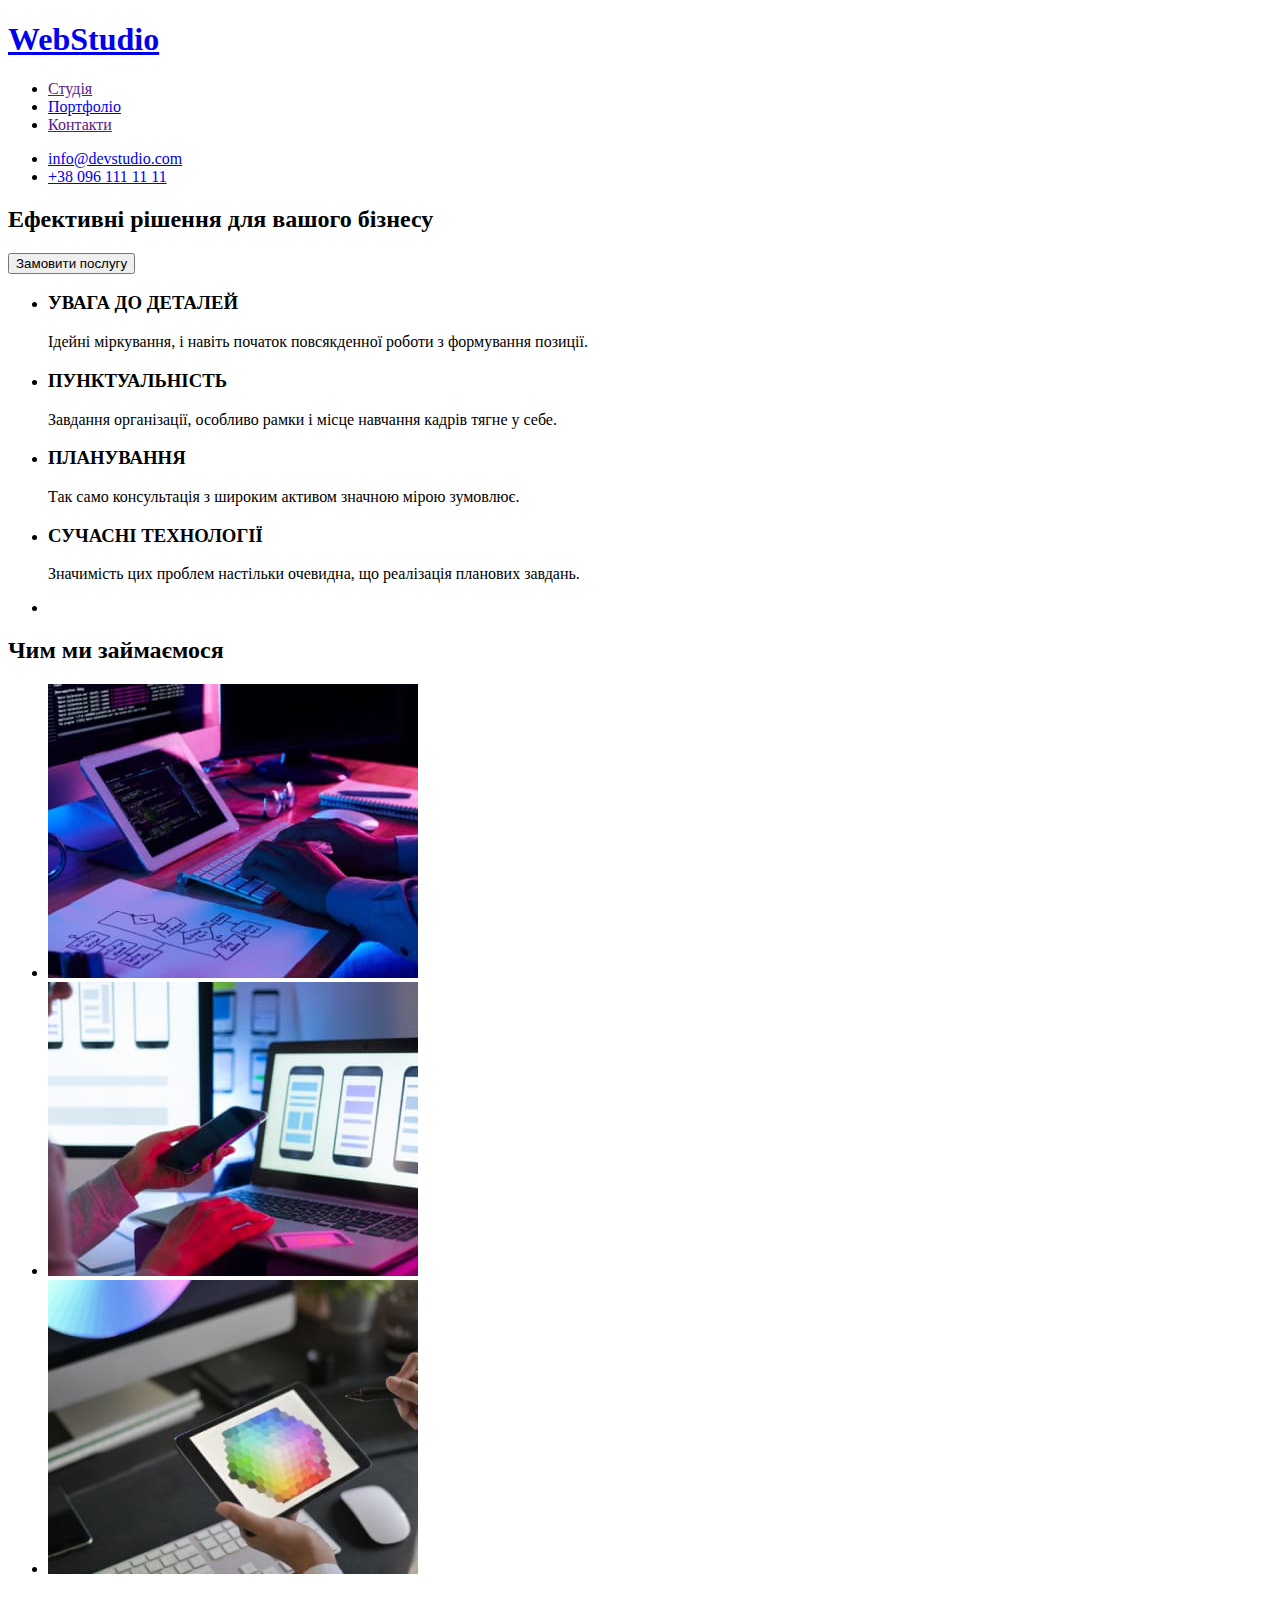
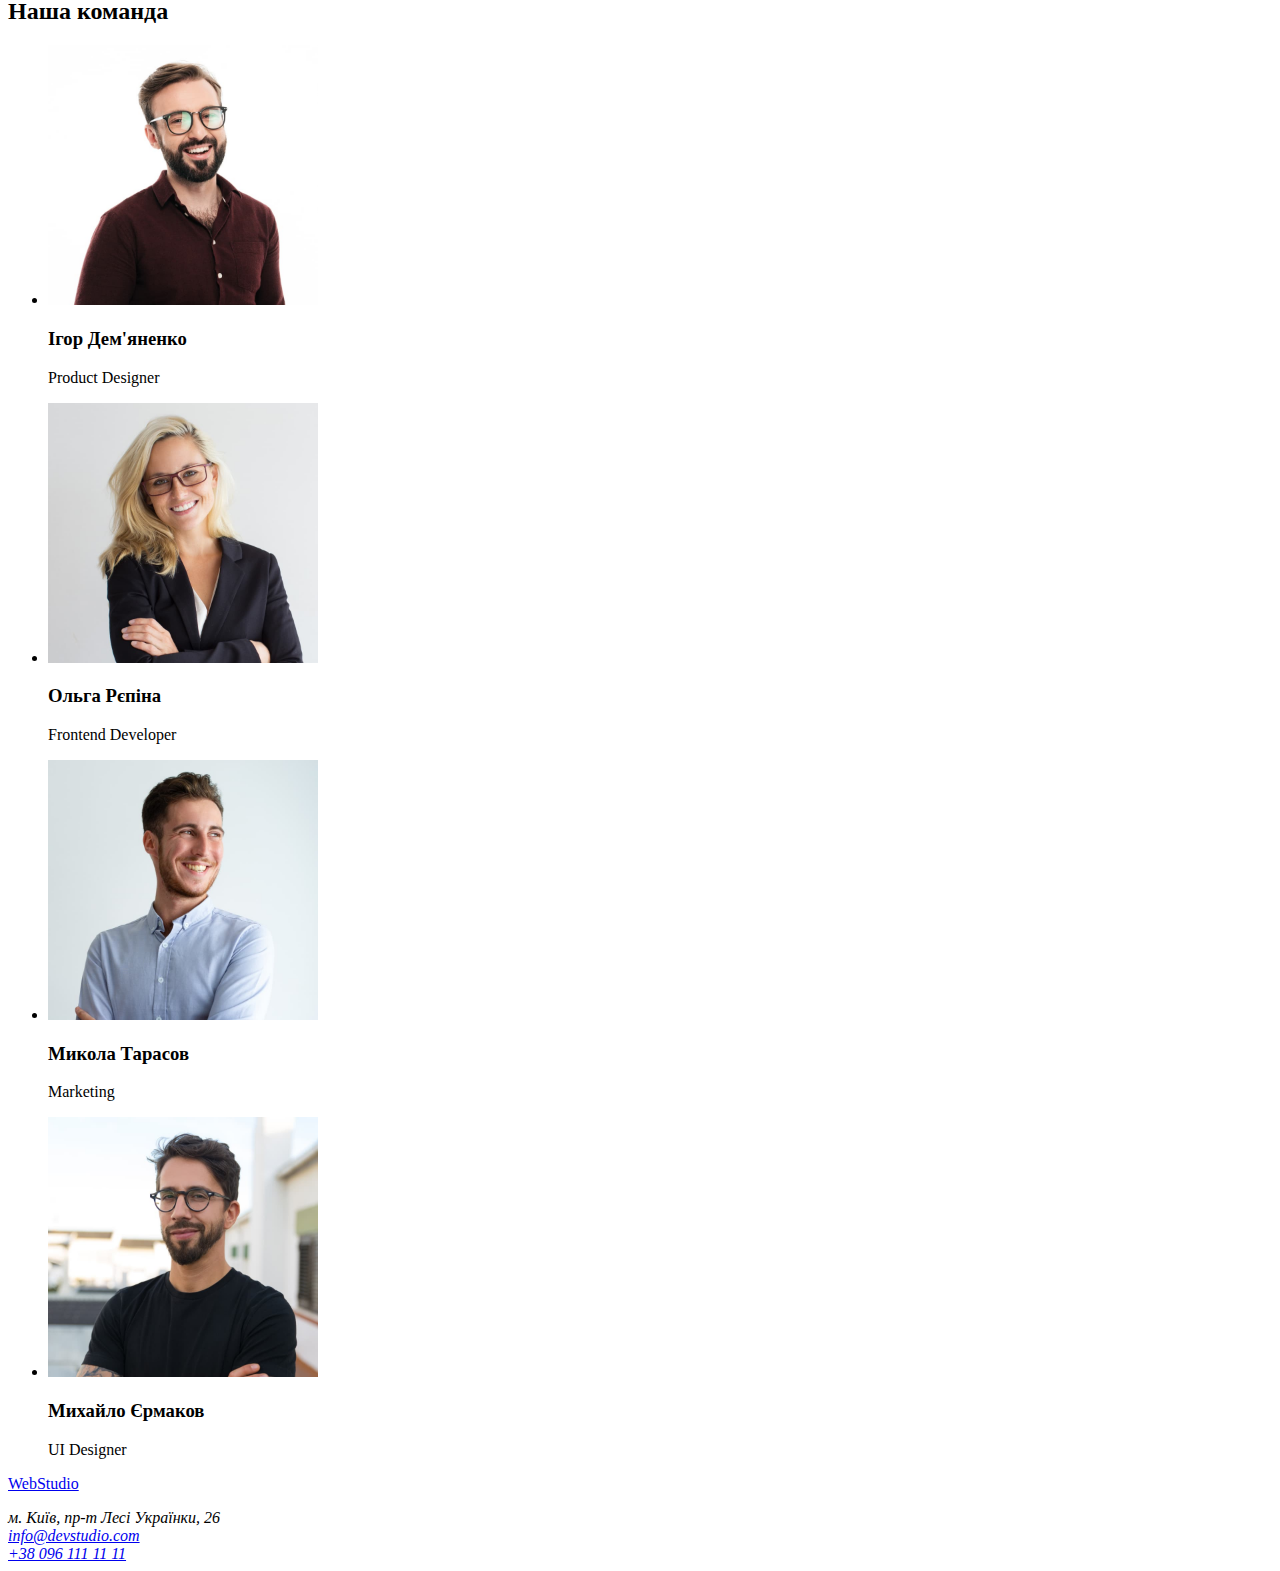
==== index.html @ a1156be3 "Додає портфоліо" ====
<!DOCTYPE html>
<html lang="uk">
<head>
    <meta charset="UTF-8">
    <meta http-equiv="X-UA-Compatible" content="IE=edge">
    <meta name="viewport" content="width=device-width, initial-scale=1.0">
    <title>Web Studio</title>
</head>
<body>

    <!-- Шапка -->

    <header>
        <h1>
            <a href="./index.html">WebStudio</a>
        </h1>
        <nav>
            <ul>
                <li>
                    <a href="">Студія</a>
                </li>
                <li>
                    <a href="./portfolio.html">Портфоліо</a>
                </li>
                <li>
                    <a href="">Контакти</a>
                </li>
            </ul>
        </nav>
        <ul>
            <li>
                <a href="mailto:info@devstudio.com">info@devstudio.com</a><br>
            </li>
            <li>
                <a href="tel:+380961111111">+38 096 111 11 11</a></li>
        </ul>
        
    </header>
    <main>
<!-- Герой -->
<section>
    <h2>
        Ефективні рішення для вашого бізнесу
    </h2>
    <button type="button">Замовити послугу</button>
</section>
<!-- Опис особливостей -->
<section>
    <h2 style="display: none;">Шапка</h2>
    <ul>
        <li>
            <h3>
                УВАГА ДО ДЕТАЛЕЙ
            </h3>
            <p>
                Ідейні міркування, і навіть початок повсякденної роботи з формування позиції.

            </p>
        </li>
        <li>
            <h3>
                ПУНКТУАЛЬНІСТЬ
            </h3>
            <p>
                Завдання організації, особливо рамки і місце навчання кадрів тягне у себе.

            </p>
        </li>
        <li>
            <h3>
                ПЛАНУВАННЯ
            </h3>
            <p>
                Так само консультація з широким активом значною мірою зумовлює.

            </p>
        </li>
        <li>
            <h3>
                СУЧАСНІ ТЕХНОЛОГІЇ
            </h3>
            <p>
                Значимість цих проблем настільки очевидна, що реалізація планових завдань.
            </p>
        </li>
        <li>

        </li>
    </ul>
</section>
<!-- Чим ми займаэмося -->
<section>
    <h2>Чим ми займаємося</h2>
    <ul>
        <li>
            <img src="./images/box1.jpg" alt="бокс 1" width="370">
        </li>
        <li>
            <img src="./images/box2.jpg" alt="бокс 2" width="370">
        </li>
        <li>
            <img src="./images/box3.jpg" alt="бокс 3" width="370">
        </li>

    </ul>
</section>
<!-- Карточки команди -->
<section>
    <h2>
        Наша команда
    </h2>
    <ul>
        <li>
            <img src="./images/team1.jpg" alt="Ігор Дем'яненко" width="270">
            <h3>Ігор Дем'яненко</h3>
            <p>Product Designer</p>
        </li>
        <li>
            <img src="./images/team2.jpg" alt="Ольга Рєпіна" width="270">
            <h3>Ольга Рєпіна</h3>
            <p>Frontend Developer</p>
        </li>
        <li>
            <img src="./images/team3.jpg" alt="Микола Тарасов" width="270">
            <h3>Микола Тарасов</h3>
            <p>Marketing</p>
        </li>
        <li>
            <img src="./images/team4.jpg" alt="Михайло Єрмаков" width="270">
            <h3>Михайло Єрмаков</h3>
            <p>UI Designer</p>
        </li>
    </ul>
</section>
    </main>
    <!-- Підвал -->
    <footer>
        <p><a href="/index.html"  >WebStudio</a></p>
        <address>
            м. Київ, пр-т Лесі Українки, 26 <br>
            <a href="mailto:info@devstudio.com">info@devstudio.com</a><br> 
            <a href="tel:+380961111111">+38 096 111 11 11</a> 
        </address>
    </footer>
</body>
</html>
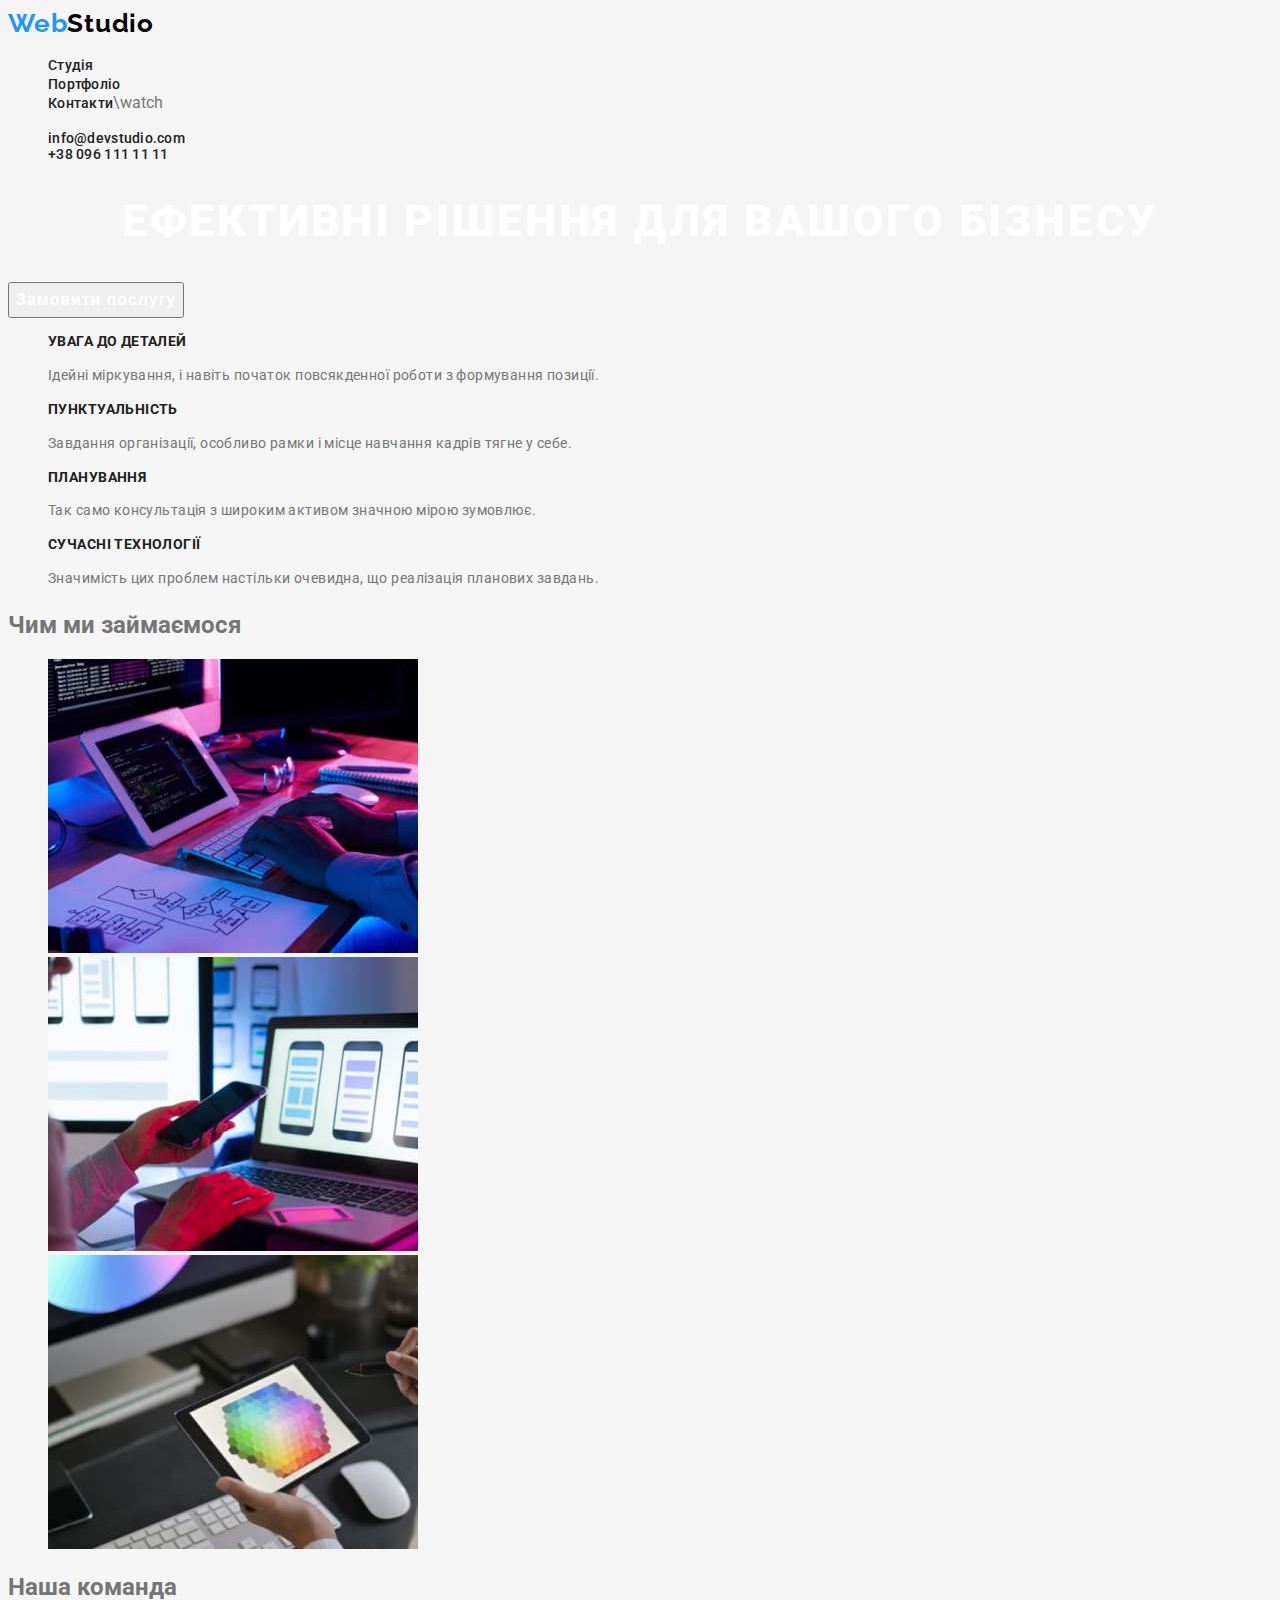
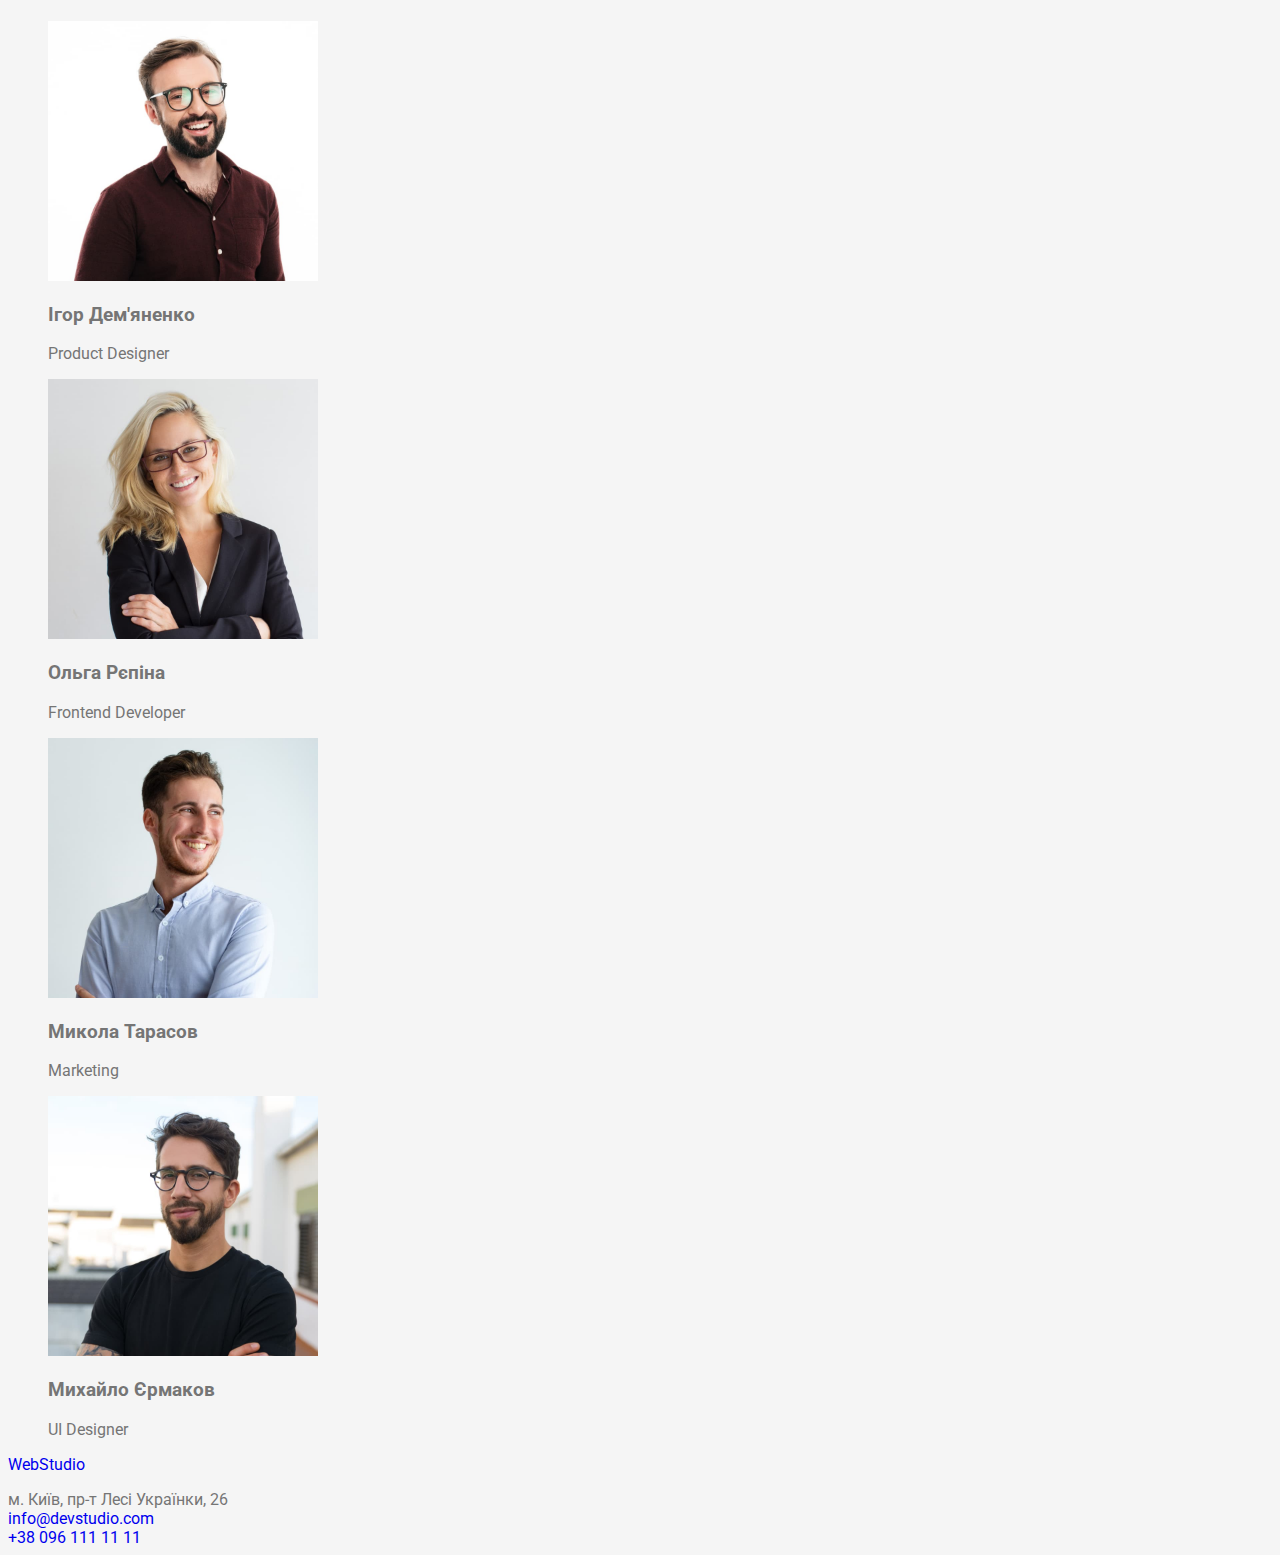
==== commit 41e62d5d: "додає класи" ====
--- a/index.html
+++ b/index.html
@@ -5,81 +5,85 @@
     <meta http-equiv="X-UA-Compatible" content="IE=edge">
     <meta name="viewport" content="width=device-width, initial-scale=1.0">
     <title>Web Studio</title>
+
+    <link rel="preconnect" href="https://fonts.googleapis.com">
+    <link rel="preconnect" href="https://fonts.gstatic.com" crossorigin>
+    <link href="https://fonts.googleapis.com/css2?family=Raleway:wght@700&family=Roboto:wght@400;500;700;900&display=swap"
+        rel="stylesheet">
+    <link rel="stylesheet" href="./css/styles.css">
 </head>
 <body>
 
     <!-- Шапка -->
 
-    <header>
-        <h1>
-            <a href="./index.html">WebStudio</a>
-        </h1>
-        <nav>
-            <ul>
-                <li>
-                    <a href="">Студія</a>
+    <header class="header">
+    <a href="./index.html" class="header-logo"> <span class="accent-logo">Web</span>Studio</a>
+        <nav class="header-nav">
+            <ul class="header-list list">
+                <li class="header-item">
+                    <a href="" class="header-link">Студія</a>
                 </li>
-                <li>
-                    <a href="./portfolio.html">Портфоліо</a>
+                <li class="header-item">
+                    <a href="./portfolio.html" class="header-link">Портфоліо</a>
                 </li>
-                <li>
-                    <a href="">Контакти</a>
+                <li class="header-item">
+                    <a href="" class="header-link">Контакти</a>\watch
                 </li>
             </ul>
         </nav>
-        <ul>
-            <li>
-                <a href="mailto:info@devstudio.com">info@devstudio.com</a><br>
+        <ul class="header-contacts list">
+            <li >
+                <a href="mailto:info@devstudio.com" class="contacts-email" >info@devstudio.com</a><br>
             </li>
-            <li>
-                <a href="tel:+380961111111">+38 096 111 11 11</a></li>
+            <li class="header-link">
+                <a href="tel:+380961111111" class="contacts-phone">+38 096 111 11 11</a></li>
         </ul>
         
     </header>
     <main>
 <!-- Герой -->
-<section>
-    <h2>
+<section class="hero">
+    <h1 class="hero-title">
         Ефективні рішення для вашого бізнесу
-    </h2>
-    <button type="button">Замовити послугу</button>
+    </h1>
+    <button class="hero-btn" type="button">Замовити послугу</button>
 </section>
 <!-- Опис особливостей -->
-<section>
-    <h2 style="display: none;">Шапка</h2>
-    <ul>
-        <li>
-            <h3>
+<section class="features">
+    <h2  class="visually-hidden">Особливості</h2>
+    <ul class="feature-list list">
+        <li class="feature-list-item">
+            <h3 class="feature-post-title">
                 УВАГА ДО ДЕТАЛЕЙ
             </h3>
-            <p>
+            <p class="feature-text">
                 Ідейні міркування, і навіть початок повсякденної роботи з формування позиції.
 
             </p>
         </li>
-        <li>
-            <h3>
+        <li class="feature-list-item">
+            <h3 class="feature-post-title">
                 ПУНКТУАЛЬНІСТЬ
             </h3>
-            <p>
+            <p class="feature-text">
                 Завдання організації, особливо рамки і місце навчання кадрів тягне у себе.
 
             </p>
         </li>
-        <li>
-            <h3>
+        <li class="feature-list-item">
+            <h3 class="feature-post-title">
                 ПЛАНУВАННЯ
             </h3>
-            <p>
+            <p class="feature-text">
                 Так само консультація з широким активом значною мірою зумовлює.
 
             </p>
         </li>
-        <li>
-            <h3>
+        <li class="feature-list-item">
+            <h3 class="feature-post-title">
                 СУЧАСНІ ТЕХНОЛОГІЇ
             </h3>
-            <p>
+            <p class="feature-text">
                 Значимість цих проблем настільки очевидна, що реалізація планових завдань.
             </p>
         </li>
@@ -91,7 +95,7 @@
 <!-- Чим ми займаэмося -->
 <section>
     <h2>Чим ми займаємося</h2>
-    <ul>
+    <ul class="list">
         <li>
             <img src="./images/box1.jpg" alt="бокс 1" width="370">
         </li>
@@ -109,7 +113,7 @@
     <h2>
         Наша команда
     </h2>
-    <ul>
+    <ul class="list">
         <li>
             <img src="./images/team1.jpg" alt="Ігор Дем'яненко" width="270">
             <h3>Ігор Дем'яненко</h3>
@@ -136,7 +140,7 @@
     <!-- Підвал -->
     <footer>
         <p><a href="/index.html"  >WebStudio</a></p>
-        <address>
+        <address class="contacts-address">
             м. Київ, пр-т Лесі Українки, 26 <br>
             <a href="mailto:info@devstudio.com">info@devstudio.com</a><br> 
             <a href="tel:+380961111111">+38 096 111 11 11</a> 
--- a/css/styles.css
+++ b/css/styles.css
@@ -0,0 +1,120 @@
+
+/* Кольори */
+/* фон  #F5F5F5;*/
+/* білий #FFFFFF; */
+/* Лого #000000 */
+/* Акцент #2196F3  */
+/* Текст під заголовком #757575 */
+/* Колір заголовків #212121 */
+
+:root {
+--primary-text-color:#757575;
+--title-text-color: #212121;
+--accent-color: #2196F3;
+--background-color: #F5F5F5;
+}
+
+body {
+font-family: Roboto, sans-serif;
+background-color: var(--background-color);
+color: var(--primary-text-color);
+}
+
+.list{
+    list-style: none;
+}
+
+a {
+    text-decoration: none;
+}
+
+.visually-hidden {
+    position: absolute;
+    white-space: nowrap;
+    width: 1px;
+    height: 1px;
+    overflow: hidden;
+    border: 0;
+    padding: 0;
+    clip: rect(0 0 0 0);
+    clip-path: inset(50%);
+    margin: -1px;
+}
+
+/* Шапка (Лого+Плсилання+контакти) */
+.header-logo {
+    font-family: 'Raleway';
+    font-weight: 700;
+    font-size: 26px;
+    line-height: 1.19;
+    letter-spacing: 0.03em;
+    color: #000000;
+}
+
+.accent-logo {
+    font-family: 'Raleway', sans-serif;
+    font-weight: 700;
+    font-size: 26px;
+    line-height: 1.19;
+    letter-spacing: 0.03em;
+    color: var(--accent-color);
+}
+
+.header-link, .contacts-email, .contacts-phone {
+    font-family: inherit;
+    font-weight: 500;
+    font-size: 14px;
+    line-height: 1.14;
+    letter-spacing: 0.02em;
+    
+        color: #212121;
+}
+
+.header-link:hover, .contacts-email:hover,
+.header-link:focus, .contacts-email:focus {
+    color: var(--accent-color);
+}
+
+/* Герой \ hero */
+.hero-title {
+font-weight: 900;
+font-size: 44px;
+line-height: 1.36;
+text-align: center;
+letter-spacing: 0.06em;
+text-transform: uppercase;
+color: #FFFFFF;
+}
+.hero-btn {
+font-weight: 700;
+font-size: 16px;
+line-height: 1.88;
+display: flex;
+align-items: center;
+text-align: center;
+letter-spacing: 0.06em;
+color: #FFFFFF;
+}
+
+/* Особливості \ features */
+.feature-post-title{
+font-weight: 700;
+    font-size: 14px;
+    line-height: 1.14;
+    letter-spacing: 0.03em;
+    text-transform: uppercase;
+    color: var(--title-text-color);
+}
+
+.feature-text{
+font-weight: 400;
+    font-size: 14px;
+    line-height: 1.71;
+        letter-spacing: 0.03em;
+    color:var(--primary-text-color);
+}
+
+/* Футер \ contacts */
+.contacts-address {
+    font-style: normal;
+}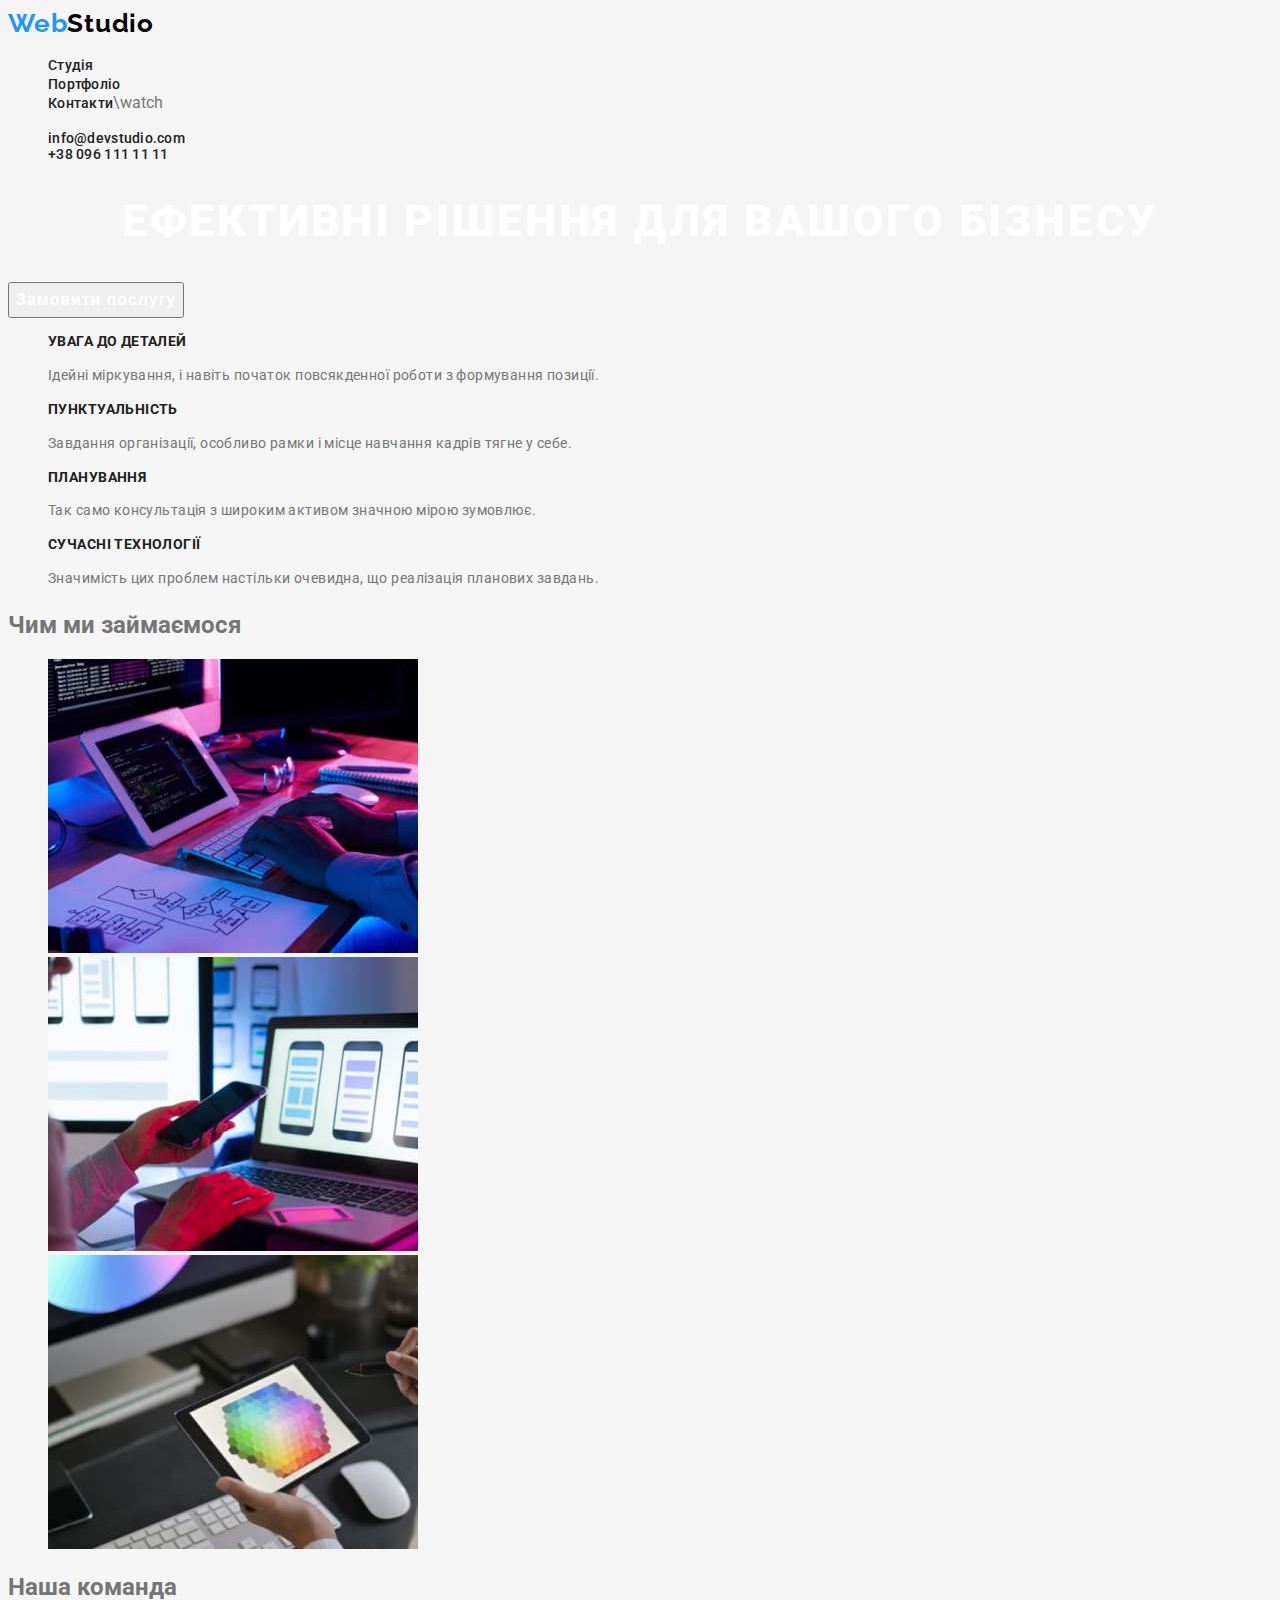
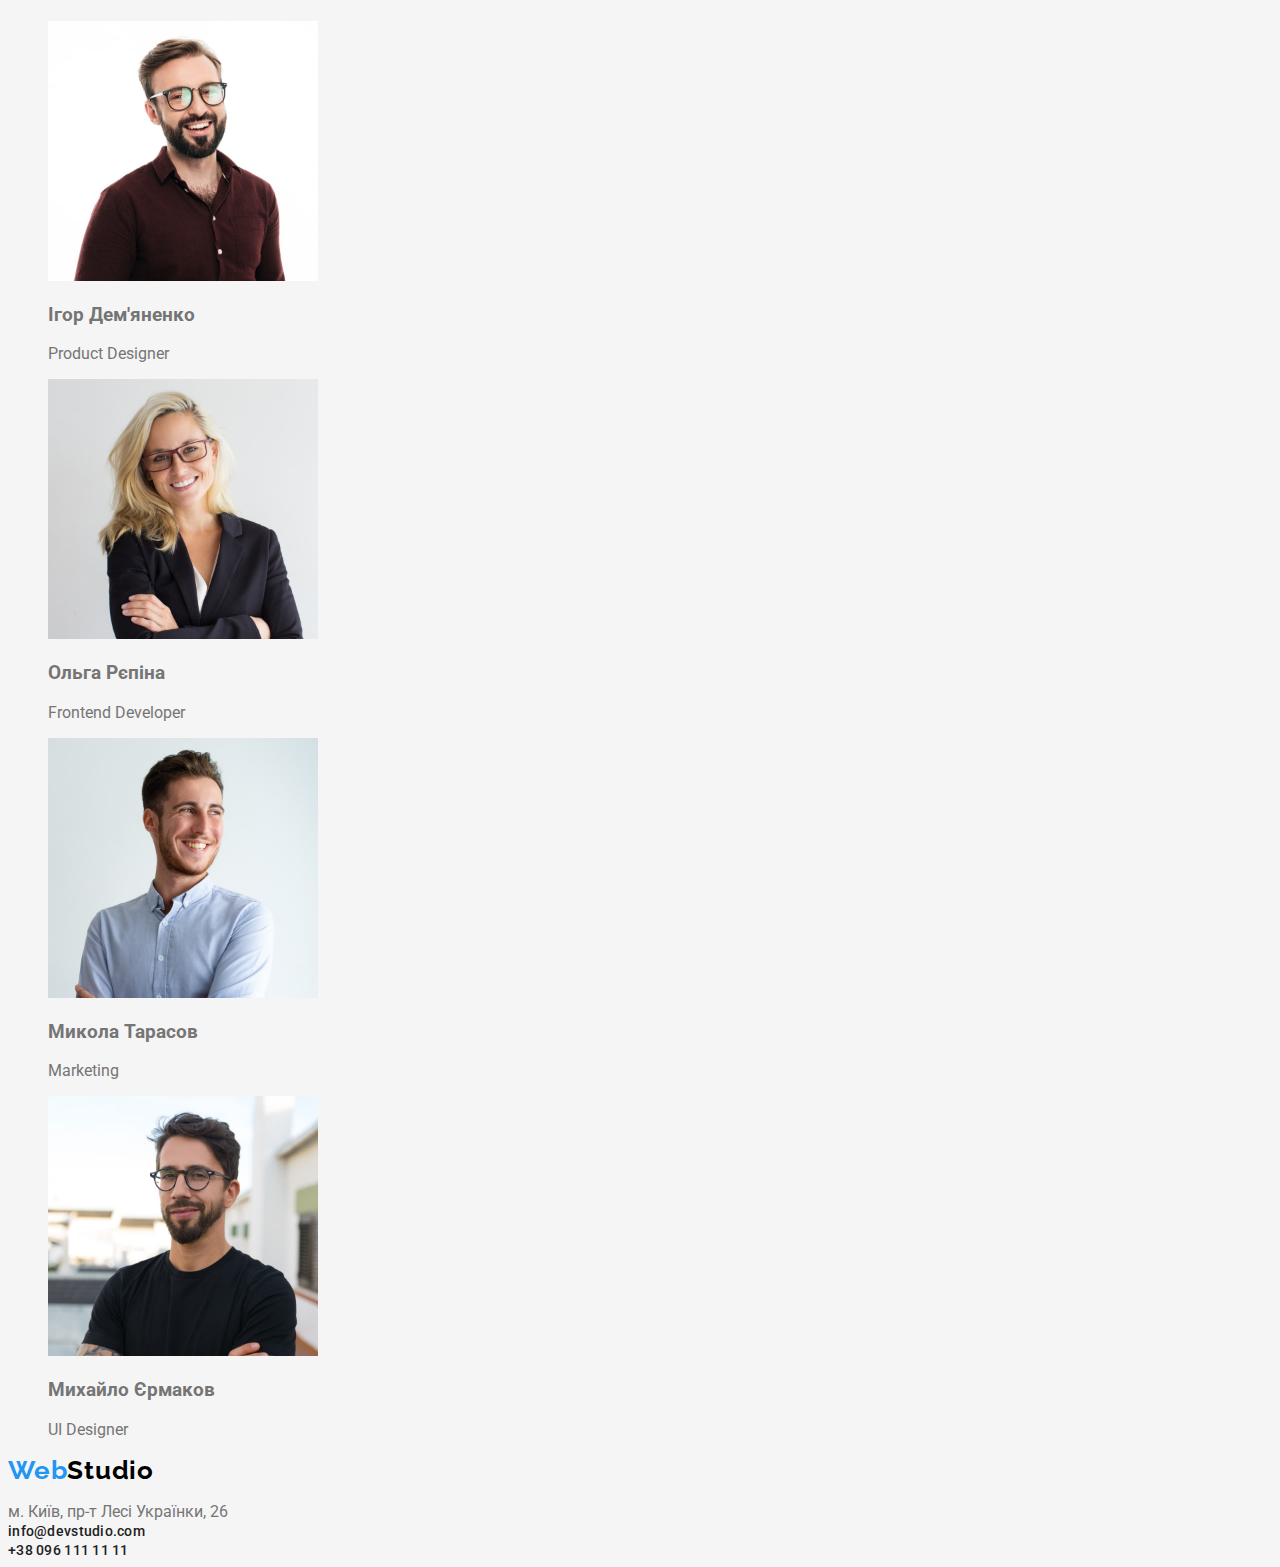
==== commit 93bfa58a: "Додає стилі в футер" ====
--- a/index.html
+++ b/index.html
@@ -139,12 +139,15 @@
     </main>
     <!-- Підвал -->
     <footer>
-        <p><a href="/index.html"  >WebStudio</a></p>
+        <p><a href="./index.html" class="header-logo"> <span class="accent-logo">Web</span>Studio</a></p>
         <address class="contacts-address">
             м. Київ, пр-т Лесі Українки, 26 <br>
-            <a href="mailto:info@devstudio.com">info@devstudio.com</a><br> 
-            <a href="tel:+380961111111">+38 096 111 11 11</a> 
+            <a href="mailto:info@devstudio.com" class="contacts-email">info@devstudio.com</a><br> 
+            <a href="tel:+380961111111" class="contacts-phone">+38 096 111 11 11</a> 
         </address>
     </footer>
 </body>
-</html>+</html>
+
+
+
--- a/css/styles.css
+++ b/css/styles.css
@@ -117,4 +117,24 @@
 /* Футер \ contacts */
 .contacts-address {
     font-style: normal;
-}+}
+
+/* ------------------Портфоліо----------------- */
+
+/* Фільтри */
+.filter-list-btn {
+    background: #F5F4FA;
+    border-radius: 4px;
+    font-weight: 500;
+    font-size: 16px;
+    line-height: 1.62;     
+    text-align: center;
+    letter-spacing: 0.03em;
+    color: var(--title-text-color);
+}
+.filter-list-btn:hover,
+.filter-list-btn:focus {
+    color: #FFFFFF;
+    background: #2196F3;
+
+}
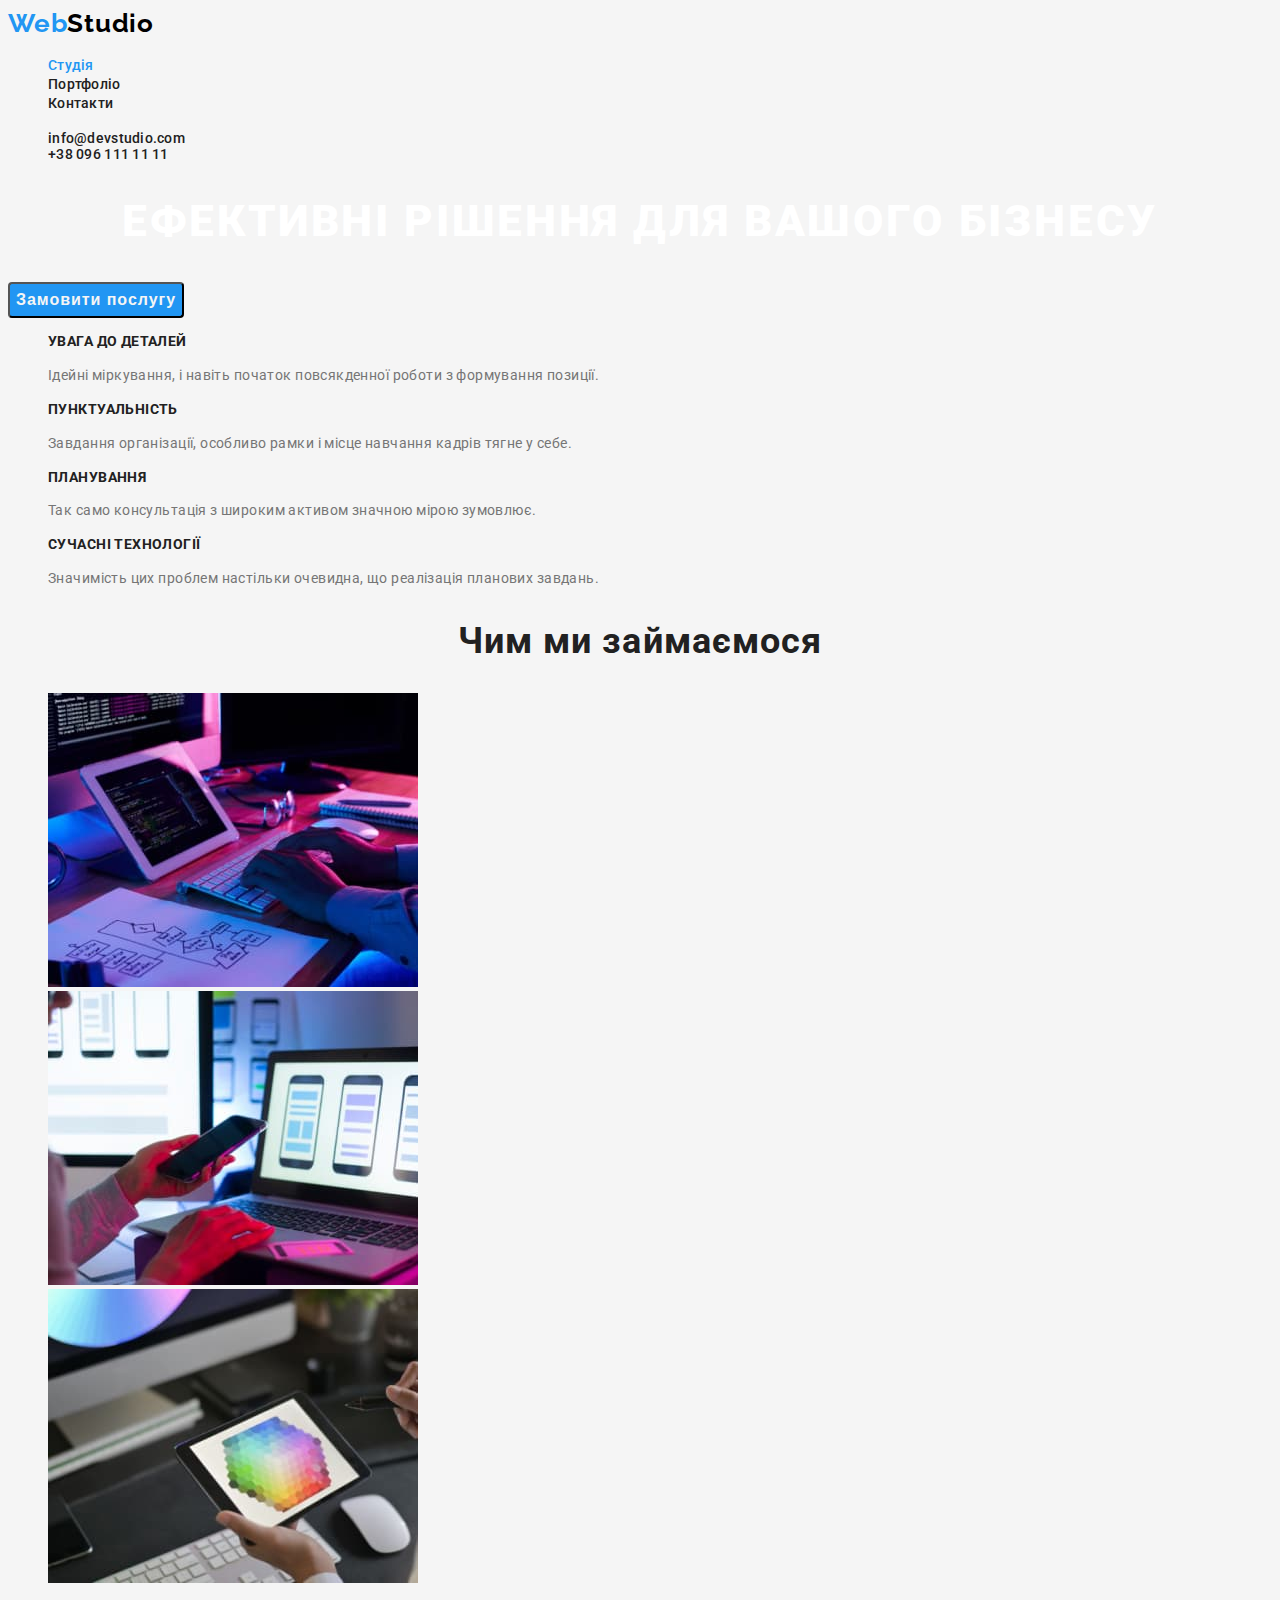
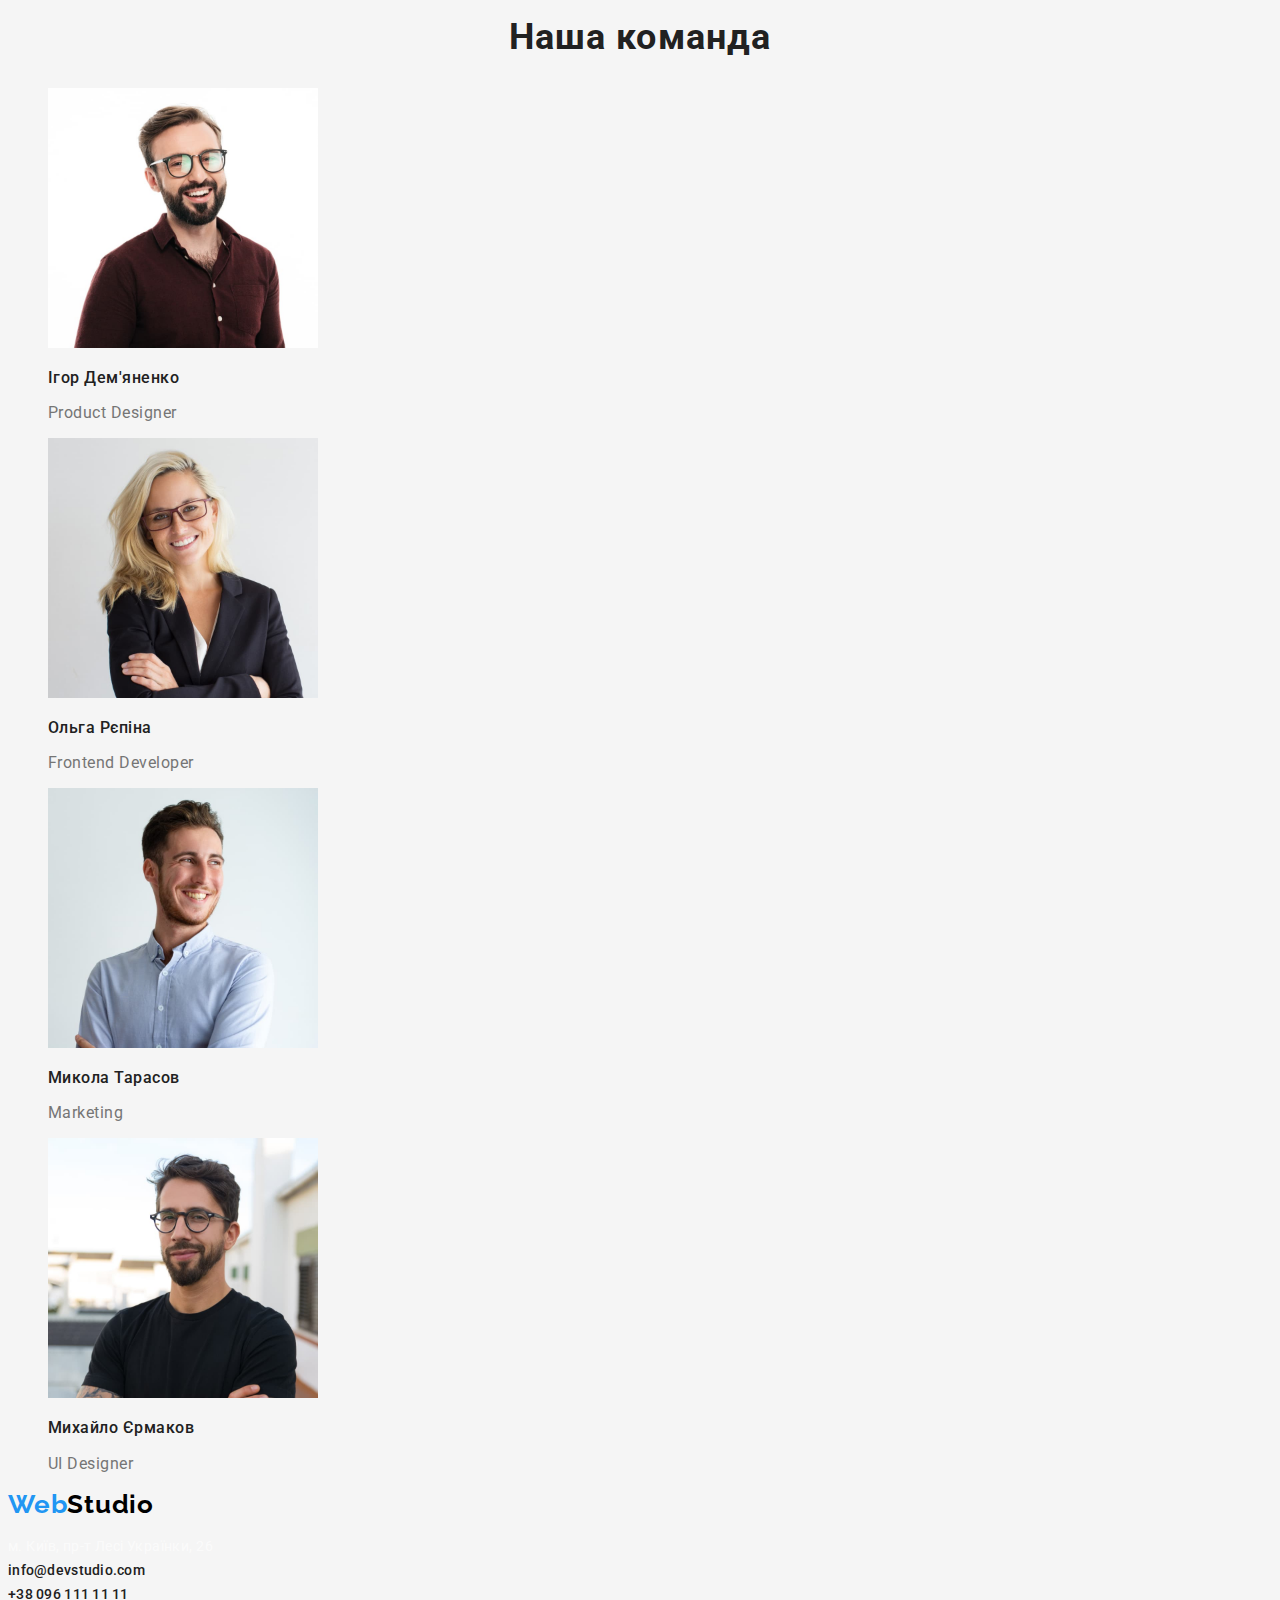
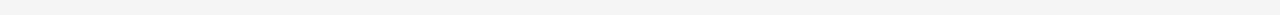
==== commit f04797c6: "Додає стилі до Портфоліо" ====
--- a/index.html
+++ b/index.html
@@ -17,26 +17,26 @@
     <!-- Шапка -->
 
     <header class="header">
-    <a href="./index.html" class="header-logo"> <span class="accent-logo">Web</span>Studio</a>
+    <a href="./index.html" class="logo link"> <span class="accent-logo">Web</span>Studio</a>
         <nav class="header-nav">
             <ul class="header-list list">
                 <li class="header-item">
-                    <a href="" class="header-link">Студія</a>
+                    <a href="./index.html" class="header-link link current">Студія</a>
                 </li>
                 <li class="header-item">
-                    <a href="./portfolio.html" class="header-link">Портфоліо</a>
+                    <a href="./portfolio.html" class="header-link link">Портфоліо</a>
                 </li>
                 <li class="header-item">
-                    <a href="" class="header-link">Контакти</a>\watch
+                    <a href="" class="header-link link">Контакти</a>
                 </li>
             </ul>
         </nav>
         <ul class="header-contacts list">
             <li >
-                <a href="mailto:info@devstudio.com" class="contacts-email" >info@devstudio.com</a><br>
+                <a href="mailto:info@devstudio.com" class="contacts-email link" >info@devstudio.com</a><br>
             </li>
             <li class="header-link">
-                <a href="tel:+380961111111" class="contacts-phone">+38 096 111 11 11</a></li>
+                <a href="tel:+380961111111" class="contacts-phone link">+38 096 111 11 11</a></li>
         </ul>
         
     </header>
@@ -46,14 +46,14 @@
     <h1 class="hero-title">
         Ефективні рішення для вашого бізнесу
     </h1>
-    <button class="hero-btn" type="button">Замовити послугу</button>
+    <button class="primary btn" type="button">Замовити послугу</button>
 </section>
 <!-- Опис особливостей -->
 <section class="features">
     <h2  class="visually-hidden">Особливості</h2>
     <ul class="feature-list list">
         <li class="feature-list-item">
-            <h3 class="feature-post-title">
+            <h3 class="feature-title">
                 УВАГА ДО ДЕТАЛЕЙ
             </h3>
             <p class="feature-text">
@@ -62,7 +62,7 @@
             </p>
         </li>
         <li class="feature-list-item">
-            <h3 class="feature-post-title">
+            <h3 class="feature-title">
                 ПУНКТУАЛЬНІСТЬ
             </h3>
             <p class="feature-text">
@@ -71,7 +71,7 @@
             </p>
         </li>
         <li class="feature-list-item">
-            <h3 class="feature-post-title">
+            <h3 class="feature-title">
                 ПЛАНУВАННЯ
             </h3>
             <p class="feature-text">
@@ -80,7 +80,7 @@
             </p>
         </li>
         <li class="feature-list-item">
-            <h3 class="feature-post-title">
+            <h3 class="feature-title">
                 СУЧАСНІ ТЕХНОЛОГІЇ
             </h3>
             <p class="feature-text">
@@ -93,8 +93,8 @@
     </ul>
 </section>
 <!-- Чим ми займаэмося -->
-<section>
-    <h2>Чим ми займаємося</h2>
+<section class="section">
+    <h2 class="section-title">Чим ми займаємося</h2>
     <ul class="list">
         <li>
             <img src="./images/box1.jpg" alt="бокс 1" width="370">
@@ -108,42 +108,40 @@
 
     </ul>
 </section>
-<!-- Карточки команди -->
-<section>
-    <h2>
-        Наша команда
-    </h2>
+<!-- Наша команда -->
+<section class="team section">
+    <h2 class="section-title">Наша команда</h2>
     <ul class="list">
         <li>
             <img src="./images/team1.jpg" alt="Ігор Дем'яненко" width="270">
-            <h3>Ігор Дем'яненко</h3>
-            <p>Product Designer</p>
+            <h3 class="team-member">Ігор Дем'яненко</h3>
+            <p class="team-position">Product Designer</p>
         </li>
         <li>
             <img src="./images/team2.jpg" alt="Ольга Рєпіна" width="270">
-            <h3>Ольга Рєпіна</h3>
-            <p>Frontend Developer</p>
+            <h3 class="team-member">Ольга Рєпіна</h3>
+            <p class="team-position">Frontend Developer</p>
         </li>
         <li>
             <img src="./images/team3.jpg" alt="Микола Тарасов" width="270">
-            <h3>Микола Тарасов</h3>
-            <p>Marketing</p>
+            <h3 class="team-member">Микола Тарасов</h3>
+            <p class="team-position">Marketing</p>
         </li>
         <li>
             <img src="./images/team4.jpg" alt="Михайло Єрмаков" width="270">
-            <h3>Михайло Єрмаков</h3>
-            <p>UI Designer</p>
+            <h3 class="team-member">Михайло Єрмаков</h3>
+            <p class="team-position">UI Designer</p>
         </li>
     </ul>
 </section>
     </main>
     <!-- Підвал -->
     <footer>
-        <p><a href="./index.html" class="header-logo"> <span class="accent-logo">Web</span>Studio</a></p>
+        <p><a href="./index.html" class="logo link"> <span class="accent-logo">Web</span>Studio</a></p>
         <address class="contacts-address">
             м. Київ, пр-т Лесі Українки, 26 <br>
-            <a href="mailto:info@devstudio.com" class="contacts-email">info@devstudio.com</a><br> 
-            <a href="tel:+380961111111" class="contacts-phone">+38 096 111 11 11</a> 
+            <a href="mailto:info@devstudio.com" class="contacts-email link">info@devstudio.com</a><br> 
+            <a href="tel:+380961111111" class="contacts-phone link">+38 096 111 11 11</a> 
         </address>
     </footer>
 </body>
--- a/css/styles.css
+++ b/css/styles.css
@@ -6,25 +6,26 @@
 /* Акцент #2196F3  */
 /* Текст під заголовком #757575 */
 /* Колір заголовків #212121 */
+/* Фон футера #2F303A */
 
 :root {
---primary-text-color:#757575;
---title-text-color: #212121;
---accent-color: #2196F3;
---background-color: #F5F5F5;
+    --primary-text-color:#757575;
+    --title-text-color: #212121;
+    --accent-color: #2196F3;
+    --background-color: #F5F5F5;
 }
 
 body {
-font-family: Roboto, sans-serif;
-background-color: var(--background-color);
-color: var(--primary-text-color);
+    font-family: Roboto, sans-serif;
+    background-color: var(--background-color);
+    color: var(--primary-text-color);
 }
 
 .list{
     list-style: none;
 }
 
-a {
+.link {
     text-decoration: none;
 }
 
@@ -41,8 +42,41 @@
     margin: -1px;
 }
 
+.btn {
+    font-weight: 700;
+    font-size: 16px;
+    line-height: 1.88;
+    display: flex;
+    align-items: center;
+    text-align: center;
+    letter-spacing: 0.06em;
+    border-radius: 4px;
+}
+
+
+
+.btn.primary {
+    color: var(--background-color);
+    background-color: var(--accent-color);
+}
+
+.btn.secondary {
+    color: var(--accent-color);
+    background-color: var(--background-color);
+}
+
+/* Заголовки рівня h2 */
+.section-title {
+    font-weight: 700;
+    font-size: 36px;
+    line-height: 1.16;
+    text-align: center;
+    letter-spacing: 0.03em;
+    color: var(--title-text-color);
+}
+
 /* Шапка (Лого+Плсилання+контакти) */
-.header-logo {
+.logo {
     font-family: 'Raleway';
     font-weight: 700;
     font-size: 26px;
@@ -66,39 +100,41 @@
     font-size: 14px;
     line-height: 1.14;
     letter-spacing: 0.02em;
-    
-        color: #212121;
-}
-
-.header-link:hover, .contacts-email:hover,
-.header-link:focus, .contacts-email:focus {
+    color: #212121;
+}
+
+.header-link:hover, 
+.header-link:focus, 
+.contacts-email:hover,
+.contacts-email:focus,
+.contacts-phone:hover,
+.contacts-phone:focus {
+    color: var(--accent-color);
+}
+
+
+.header-list .link.current {
     color: var(--accent-color);
 }
 
 /* Герой \ hero */
 .hero-title {
-font-weight: 900;
-font-size: 44px;
-line-height: 1.36;
-text-align: center;
-letter-spacing: 0.06em;
-text-transform: uppercase;
-color: #FFFFFF;
-}
-.hero-btn {
-font-weight: 700;
-font-size: 16px;
-line-height: 1.88;
-display: flex;
-align-items: center;
-text-align: center;
-letter-spacing: 0.06em;
-color: #FFFFFF;
+    font-weight: 900;
+    font-size: 44px;
+    line-height: 1.36;
+    text-align: center;
+    letter-spacing: 0.06em;
+    text-transform: uppercase;
+    color: #FFFFFF;
+}
+.btn.primary:hover, .btn.primary:focus {
+    color: var(--accent-color);
+    background-color: var(--background-color);
 }
 
 /* Особливості \ features */
-.feature-post-title{
-font-weight: 700;
+.feature-title{
+    font-weight: 700;
     font-size: 14px;
     line-height: 1.14;
     letter-spacing: 0.03em;
@@ -107,22 +143,51 @@
 }
 
 .feature-text{
-font-weight: 400;
+    font-weight: 400;
     font-size: 14px;
     line-height: 1.71;
-        letter-spacing: 0.03em;
+    letter-spacing: 0.03em;
     color:var(--primary-text-color);
+}
+
+/* Чим ми займаємося */
+
+
+/* Наша команда */
+.team-member {
+    font-weight: 500;
+    font-size: 16px;
+    line-height: 1.19;
+    /* text-align: center; */
+    letter-spacing: 0.03em;
+    color: var(--title-text-color);
+}
+
+.team-position {
+    font-weight: 400;
+    font-size: 16px;
+    line-height: 1.19;
+    /* text-align: center; */
+    letter-spacing: 0.03em;
+    color: var(--primary-text-color);
 }
 
 /* Футер \ contacts */
 .contacts-address {
     font-style: normal;
-}
-
+    font-size: 14px;
+    line-height: 1.71;
+    letter-spacing: 0.03em;
+    color: rgba(255, 255, 255, 0.6);
+}
+
+.address-text {
+    color: #FFFFFF;
+}
 /* ------------------Портфоліо----------------- */
 
 /* Фільтри */
-.filter-list-btn {
+.filter-btn {
     background: #F5F4FA;
     border-radius: 4px;
     font-weight: 500;
@@ -132,9 +197,25 @@
     letter-spacing: 0.03em;
     color: var(--title-text-color);
 }
-.filter-list-btn:hover,
-.filter-list-btn:focus {
-    color: #FFFFFF;
-    background: #2196F3;
-
-}
+.filter-btn.secondary:hover,
+.filter-btn.secondary:focus {
+    color:var(--background-color);
+    background: var(--accent-color);
+
+}
+
+/* Портфоліо */
+.portfolio-title {
+    font-weight: 700;
+    font-size: 18px;
+    line-height: 2;
+    letter-spacing: 0.06em;
+    color: var(--title-text-color);
+}
+
+.portfolio-text {
+    font-size: 16px;
+    line-height: 1.88;
+    letter-spacing: 0.03em;
+    color: var(--primary-text-color);
+}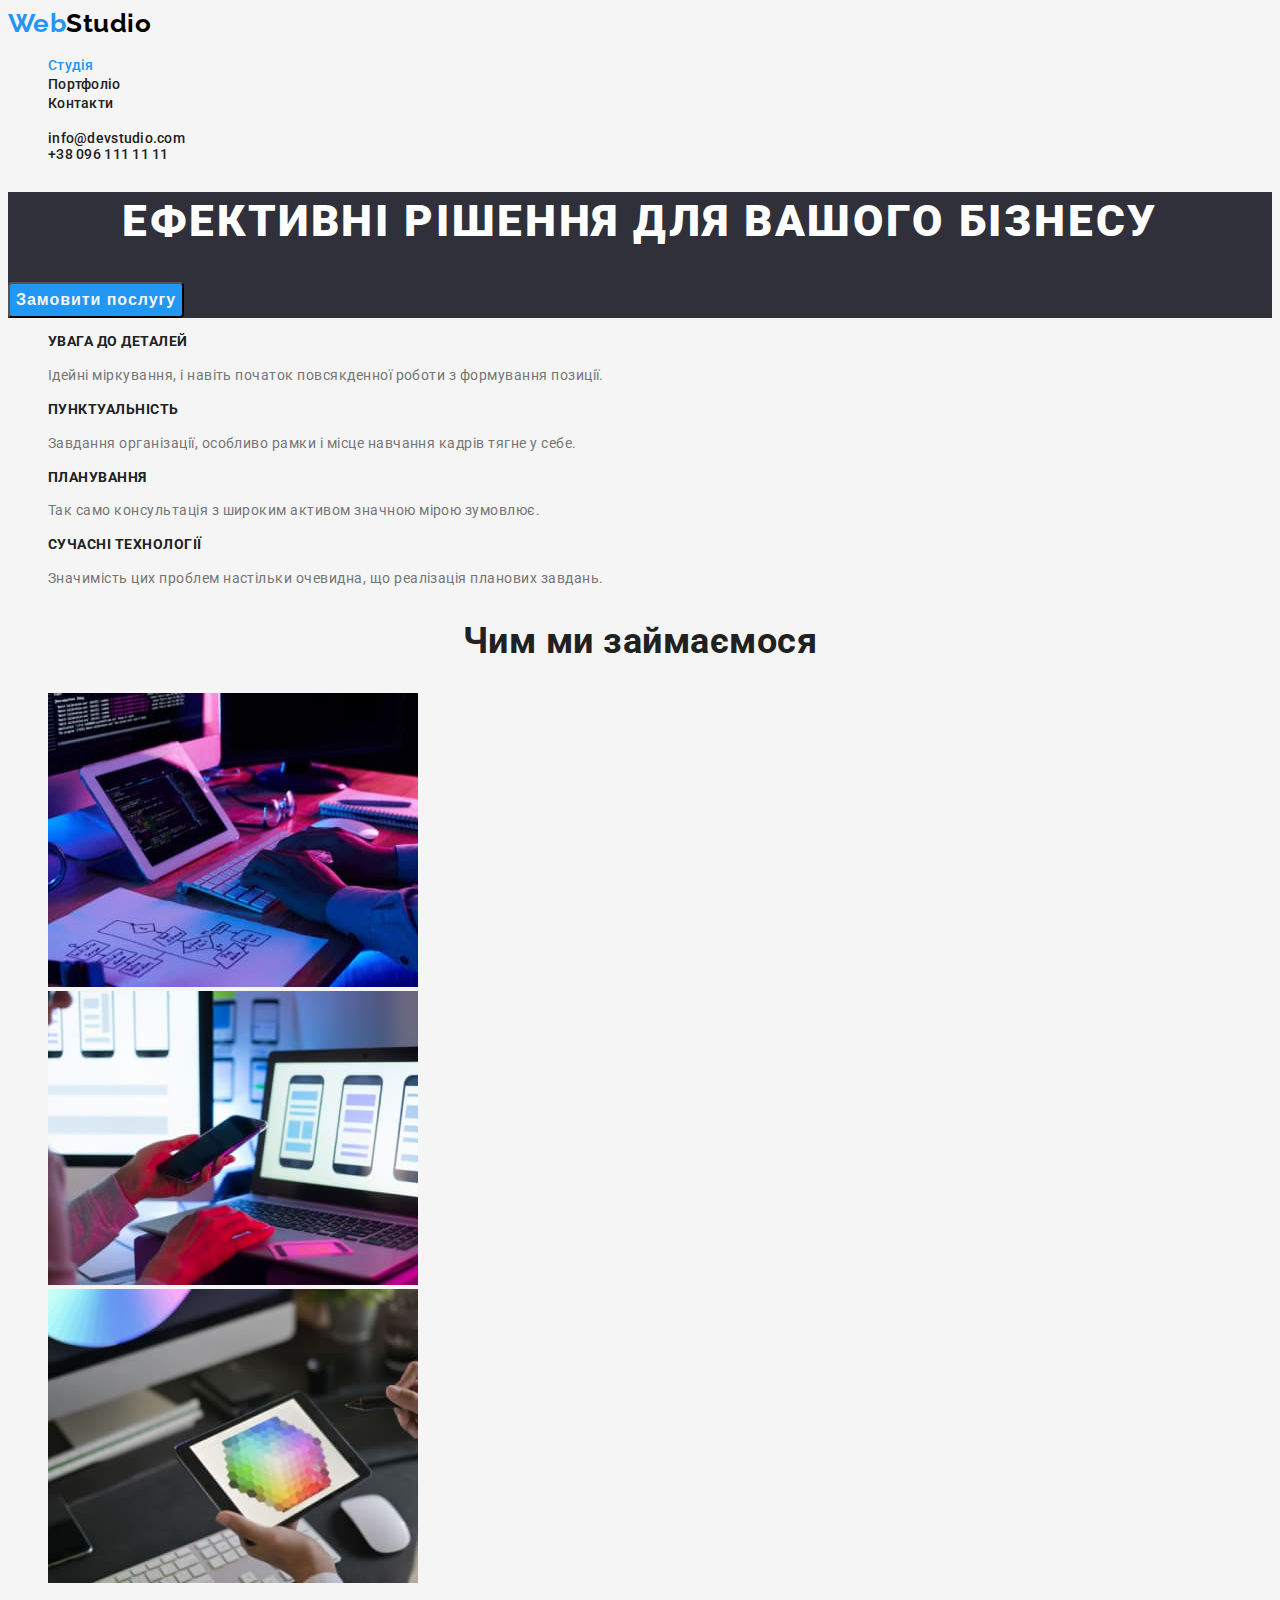
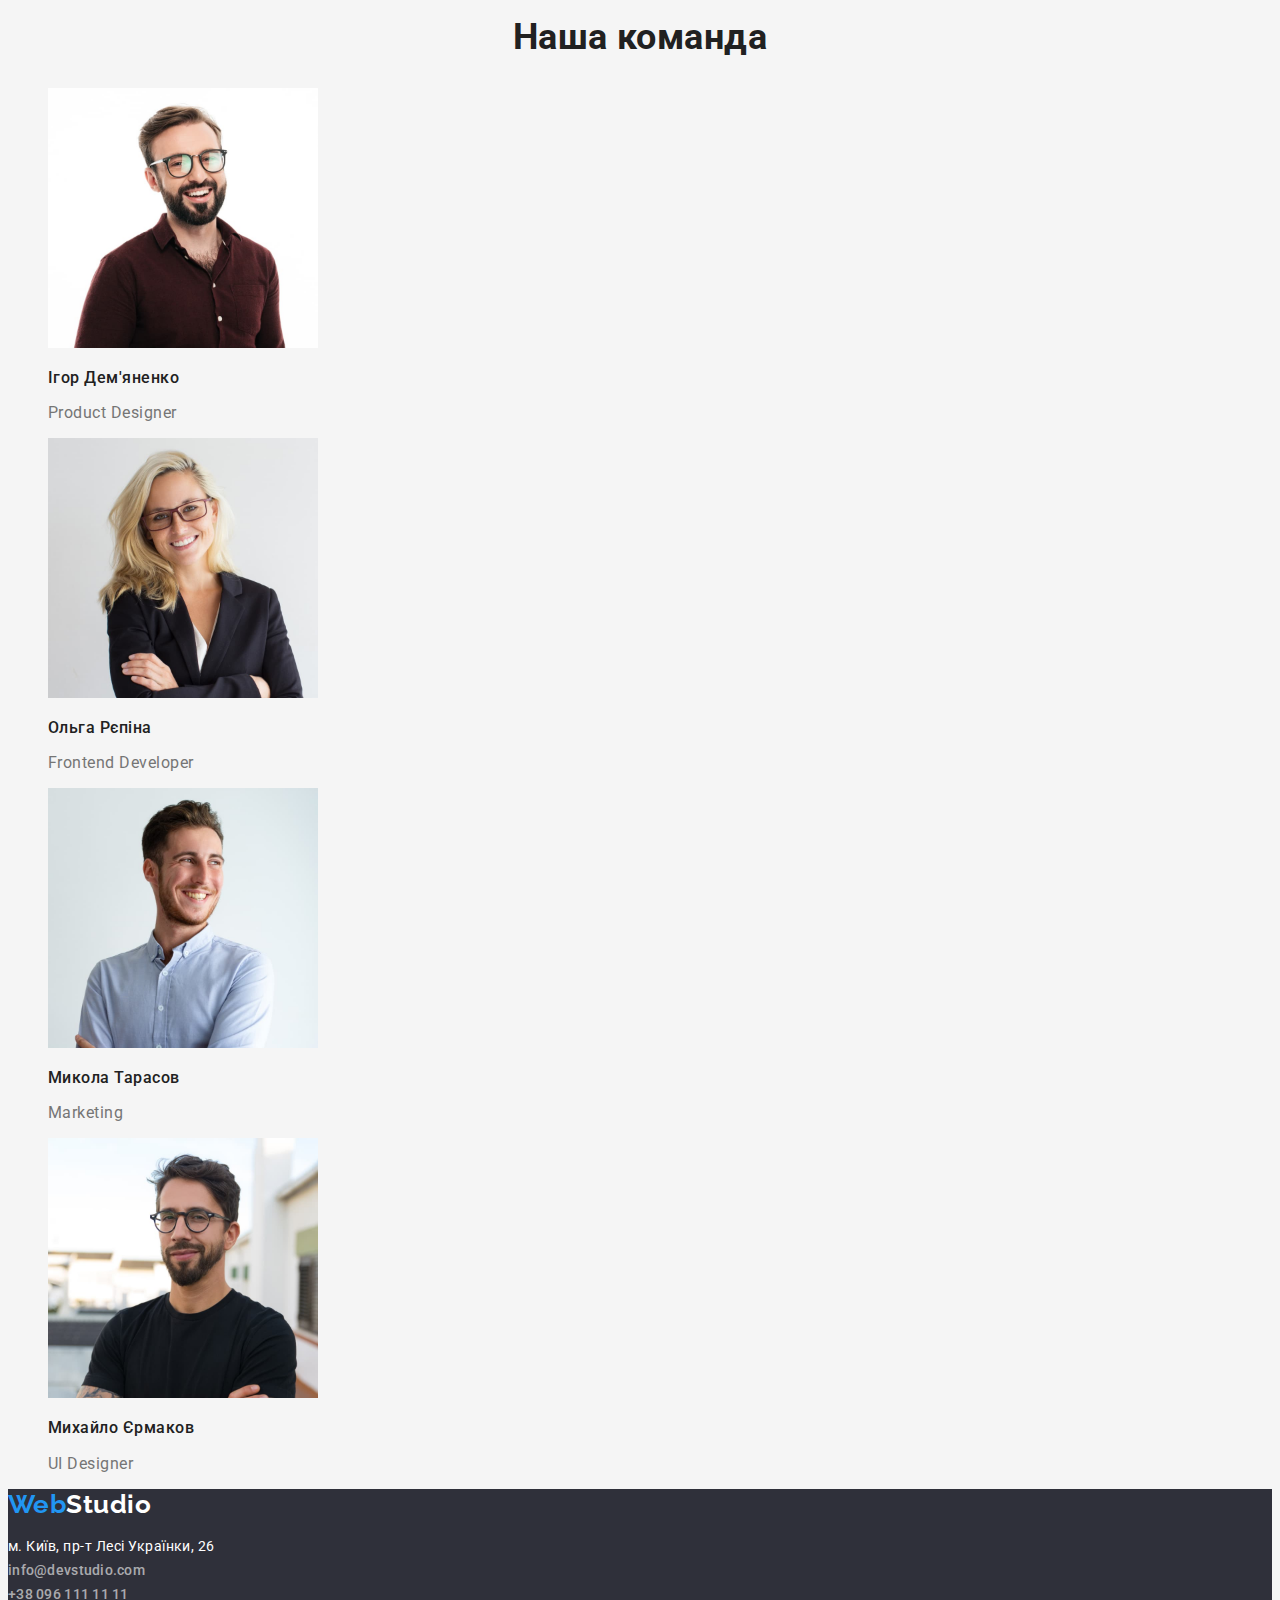
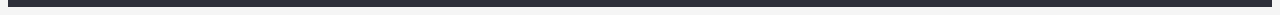
==== commit e8a1fed1: "Фіксить footer" ====
--- a/index.html
+++ b/index.html
@@ -42,110 +42,126 @@
     </header>
     <main>
 <!-- Герой -->
-<section class="hero">
-    <h1 class="hero-title">
-        Ефективні рішення для вашого бізнесу
-    </h1>
-    <button class="primary btn" type="button">Замовити послугу</button>
-</section>
-<!-- Опис особливостей -->
-<section class="features">
-    <h2  class="visually-hidden">Особливості</h2>
-    <ul class="feature-list list">
-        <li class="feature-list-item">
-            <h3 class="feature-title">
-                УВАГА ДО ДЕТАЛЕЙ
-            </h3>
-            <p class="feature-text">
-                Ідейні міркування, і навіть початок повсякденної роботи з формування позиції.
+        <section class="hero">
+            <h1 class="hero-title">
+                Ефективні рішення для вашого бізнесу
+            </h1>
+            <button class="primary btn" type="button">Замовити послугу</button>
+        </section>
+        <!-- Опис особливостей -->
+        <section class="features">
+            <h2  class="visually-hidden">Особливості</h2>
+            <ul class="feature-list list">
+                <li class="feature-list-item">
+                    <h3 class="feature-title">
+                        УВАГА ДО ДЕТАЛЕЙ
+                    </h3>
+                    <p class="feature-text">
+                        Ідейні міркування, і навіть початок повсякденної роботи з формування позиції.
 
-            </p>
-        </li>
-        <li class="feature-list-item">
-            <h3 class="feature-title">
-                ПУНКТУАЛЬНІСТЬ
-            </h3>
-            <p class="feature-text">
-                Завдання організації, особливо рамки і місце навчання кадрів тягне у себе.
+                    </p>
+                </li>
+                <li class="feature-list-item">
+                    <h3 class="feature-title">
+                        ПУНКТУАЛЬНІСТЬ
+                    </h3>
+                    <p class="feature-text">
+                        Завдання організації, особливо рамки і місце навчання кадрів тягне у себе.
 
-            </p>
-        </li>
-        <li class="feature-list-item">
-            <h3 class="feature-title">
-                ПЛАНУВАННЯ
-            </h3>
-            <p class="feature-text">
-                Так само консультація з широким активом значною мірою зумовлює.
+                    </p>
+                </li>
+                <li class="feature-list-item">
+                    <h3 class="feature-title">
+                        ПЛАНУВАННЯ
+                    </h3>
+                    <p class="feature-text">
+                        Так само консультація з широким активом значною мірою зумовлює.
 
-            </p>
-        </li>
-        <li class="feature-list-item">
-            <h3 class="feature-title">
-                СУЧАСНІ ТЕХНОЛОГІЇ
-            </h3>
-            <p class="feature-text">
-                Значимість цих проблем настільки очевидна, що реалізація планових завдань.
-            </p>
-        </li>
-        <li>
+                    </p>
+                </li>
+                <li class="feature-list-item">
+                    <h3 class="feature-title">
+                        СУЧАСНІ ТЕХНОЛОГІЇ
+                    </h3>
+                    <p class="feature-text">
+                        Значимість цих проблем настільки очевидна, що реалізація планових завдань.
+                    </p>
+                </li>
+                <li>
 
-        </li>
-    </ul>
-</section>
-<!-- Чим ми займаэмося -->
-<section class="section">
-    <h2 class="section-title">Чим ми займаємося</h2>
-    <ul class="list">
-        <li>
-            <img src="./images/box1.jpg" alt="бокс 1" width="370">
-        </li>
-        <li>
-            <img src="./images/box2.jpg" alt="бокс 2" width="370">
-        </li>
-        <li>
-            <img src="./images/box3.jpg" alt="бокс 3" width="370">
-        </li>
+                </li>
+            </ul>
+        </section>
+        <!-- Чим ми займаэмося -->
+        <section class="section">
+            <h2 class="section-title">Чим ми займаємося</h2>
+            <ul class="list">
+                <li>
+                    <img src="./images/box1.jpg" alt="бокс 1" width="370">
+                </li>
+                <li>
+                    <img src="./images/box2.jpg" alt="бокс 2" width="370">
+                </li>
+                <li>
+                    <img src="./images/box3.jpg" alt="бокс 3" width="370">
+                </li>
 
-    </ul>
-</section>
-<!-- Наша команда -->
-<section class="team section">
-    <h2 class="section-title">Наша команда</h2>
-    <ul class="list">
-        <li>
-            <img src="./images/team1.jpg" alt="Ігор Дем'яненко" width="270">
-            <h3 class="team-member">Ігор Дем'яненко</h3>
-            <p class="team-position">Product Designer</p>
-        </li>
-        <li>
-            <img src="./images/team2.jpg" alt="Ольга Рєпіна" width="270">
-            <h3 class="team-member">Ольга Рєпіна</h3>
-            <p class="team-position">Frontend Developer</p>
-        </li>
-        <li>
-            <img src="./images/team3.jpg" alt="Микола Тарасов" width="270">
-            <h3 class="team-member">Микола Тарасов</h3>
-            <p class="team-position">Marketing</p>
-        </li>
-        <li>
-            <img src="./images/team4.jpg" alt="Михайло Єрмаков" width="270">
-            <h3 class="team-member">Михайло Єрмаков</h3>
-            <p class="team-position">UI Designer</p>
-        </li>
-    </ul>
-</section>
+            </ul>
+        </section>
+        <!-- Наша команда -->
+        <section class="team section">
+            <h2 class="section-title">Наша команда</h2>
+            <ul class="list">
+                <li>
+                    <img src="./images/team1.jpg" alt="Ігор Дем'яненко" width="270">
+                    <h3 class="team-member">Ігор Дем'яненко</h3>
+                    <p class="team-position">Product Designer</p>
+                </li>
+                <li>
+                    <img src="./images/team2.jpg" alt="Ольга Рєпіна" width="270">
+                    <h3 class="team-member">Ольга Рєпіна</h3>
+                    <p class="team-position">Frontend Developer</p>
+                </li>
+                <li>
+                    <img src="./images/team3.jpg" alt="Микола Тарасов" width="270">
+                    <h3 class="team-member">Микола Тарасов</h3>
+                    <p class="team-position">Marketing</p>
+                </li>
+                <li>
+                    <img src="./images/team4.jpg" alt="Михайло Єрмаков" width="270">
+                    <h3 class="team-member">Михайло Єрмаков</h3>
+                    <p class="team-position">UI Designer</p>
+                </li>
+            </ul>
+        </section>
     </main>
     <!-- Підвал -->
-    <footer>
-        <p><a href="./index.html" class="logo link"> <span class="accent-logo">Web</span>Studio</a></p>
+    <footer class="footer">
+        <p><a href="./index.html" class="logo link"><span class="accent-logo">Web</span>Studio</a></p>
         <address class="contacts-address">
-            м. Київ, пр-т Лесі Українки, 26 <br>
-            <a href="mailto:info@devstudio.com" class="contacts-email link">info@devstudio.com</a><br> 
-            <a href="tel:+380961111111" class="contacts-phone link">+38 096 111 11 11</a> 
+            <a href="https://www.google.com/maps/place/%D0%B1%D1%83%D0%BB%D1%8C%D0%B2%D0%B0%D1%80+%D0%9B%D0%B5%D1%81%D1%96+%D0%A3%D0%BA%D1%80%D0%B0%D1%97%D0%BD%D0%BA%D0%B8,+26,+%D0%9A%D0%B8%D1%97%D0%B2,+02000/@50.4267703,30.537616,18z/data=!4m5!3m4!1s0x40d4cf0e033ecbe9:0x57a4dffefec77da0!8m2!3d50.4265807!4d30.5383859"
+                class="address-text link" target="_blank" rel="noopener noreferrer">
+                м. Київ, пр-т Лесі Українки, 26</a> <br>
+            <a href="mailto:info@devstudio.com" class="contacts-email link">info@devstudio.com</a><br>
+            <a href="tel:+380961111111" class="contacts-phone link">+38 096 111 11 11</a>
         </address>
     </footer>
 </body>
 </html>
 
+<!-- Футер у Льоші -->
+        <!-- <address class="contacts-address">
+            <a href="./index.html" class="logo link"><span class="accent-logo">Web</span>Studio</a>
+            <ul>
+                <li><a 
+                    href="https://www.google.com/maps/place/%D0%B1%D1%83%D0%BB%D1%8C%D0%B2%D0%B0%D1%80+%D0%9B%D0%B5%D1%81%D1%96+%D0%A3%D0%BA%D1%80%D0%B0%D1%97%D0%BD%D0%BA%D0%B8,+26,+%D0%9A%D0%B8%D1%97%D0%B2,+02000/@50.4267703,30.537616,18z/data=!4m5!3m4!1s0x40d4cf0e033ecbe9:0x57a4dffefec77da0!8m2!3d50.4265807!4d30.5383859" 
+                    class="address-text link"
+                    target="_blank"
+                    rel="noopener noreferrer">
+                    м. Київ, пр-т Лесі Українки, 26</a></li>
+                    
+                <li><a href="mailto:info@devstudio.com" class="contacts-email link">info@devstudio.com</a></li>
+                <li><a href="tel:+380961111111" class="contacts-phone link">+38 096 111 11 11</a></li>
+            </ul>
+        </address> -->
 
-
--- a/css/styles.css
+++ b/css/styles.css
@@ -1,4 +1,3 @@
-
 /* Кольори */
 /* фон  #F5F5F5;*/
 /* білий #FFFFFF; */
@@ -9,213 +8,244 @@
 /* Фон футера #2F303A */
 
 :root {
-    --primary-text-color:#757575;
-    --title-text-color: #212121;
-    --accent-color: #2196F3;
-    --background-color: #F5F5F5;
+  --primary-text-color: #757575;
+  --title-text-color: #212121;
+  --accent-color: #2196f3;
+  --background-color: #f5f5f5;
+  --footer-color: #2f303a;
 }
 
 body {
-    font-family: Roboto, sans-serif;
-    background-color: var(--background-color);
-    color: var(--primary-text-color);
-}
-
-.list{
-    list-style: none;
+  background-color: var(--background-color);
+  color: var(--primary-text-color);
+
+  font-family: Roboto, sans-serif;
+  letter-spacing: 0.03em;
+}
+
+.list {
+  list-style: none;
 }
 
 .link {
-    text-decoration: none;
+  text-decoration: none;
 }
 
 .visually-hidden {
-    position: absolute;
-    white-space: nowrap;
-    width: 1px;
-    height: 1px;
-    overflow: hidden;
-    border: 0;
-    padding: 0;
-    clip: rect(0 0 0 0);
-    clip-path: inset(50%);
-    margin: -1px;
+  position: absolute;
+  white-space: nowrap;
+  width: 1px;
+  height: 1px;
+  overflow: hidden;
+  border: 0;
+  padding: 0;
+  clip: rect(0 0 0 0);
+  clip-path: inset(50%);
+  margin: -1px;
 }
 
 .btn {
-    font-weight: 700;
-    font-size: 16px;
-    line-height: 1.88;
-    display: flex;
-    align-items: center;
-    text-align: center;
-    letter-spacing: 0.06em;
-    border-radius: 4px;
-}
-
-
+  font-weight: 700;
+  font-size: 16px;
+  line-height: 1.88;
+  display: flex;
+  align-items: center;
+  text-align: center;
+  letter-spacing: 0.06em;
+  border-radius: 4px;
+}
 
 .btn.primary {
-    color: var(--background-color);
-    background-color: var(--accent-color);
+  color: var(--background-color);
+  background-color: var(--accent-color);
 }
 
 .btn.secondary {
-    color: var(--accent-color);
-    background-color: var(--background-color);
+  color: var(--accent-color);
+  background-color: var(--background-color);
 }
 
 /* Заголовки рівня h2 */
 .section-title {
-    font-weight: 700;
-    font-size: 36px;
-    line-height: 1.16;
-    text-align: center;
-    letter-spacing: 0.03em;
-    color: var(--title-text-color);
+  font-weight: 700;
+  font-size: 36px;
+  line-height: 1.16;
+  text-align: center;
+  /* letter-spacing: 0.03em; */
+  color: var(--title-text-color);
 }
 
 /* Шапка (Лого+Плсилання+контакти) */
 .logo {
-    font-family: 'Raleway';
-    font-weight: 700;
-    font-size: 26px;
-    line-height: 1.19;
-    letter-spacing: 0.03em;
-    color: #000000;
+  font-family: "Raleway";
+  font-weight: 700;
+  font-size: 26px;
+  line-height: 1.19;
+  /* letter-spacing: 0.03em; */
+  color: #000000;
 }
 
 .accent-logo {
-    font-family: 'Raleway', sans-serif;
-    font-weight: 700;
-    font-size: 26px;
-    line-height: 1.19;
-    letter-spacing: 0.03em;
-    color: var(--accent-color);
-}
-
-.header-link, .contacts-email, .contacts-phone {
-    font-family: inherit;
-    font-weight: 500;
-    font-size: 14px;
-    line-height: 1.14;
-    letter-spacing: 0.02em;
-    color: #212121;
-}
-
-.header-link:hover, 
-.header-link:focus, 
+  font-family: "Raleway", sans-serif;
+  font-weight: 700;
+  font-size: 26px;
+  line-height: 1.19;
+  /* letter-spacing: 0.03em; */
+  color: var(--accent-color);
+}
+
+.header-link,
+.contacts-email,
+.contacts-phone {
+  font-family: inherit;
+  font-weight: 500;
+  font-size: 14px;
+  line-height: 1.14;
+  letter-spacing: 0.02em;
+  color: #212121;
+}
+
+.header-link:hover,
+.header-link:focus,
 .contacts-email:hover,
 .contacts-email:focus,
 .contacts-phone:hover,
 .contacts-phone:focus {
-    color: var(--accent-color);
-}
-
+  color: var(--accent-color);
+}
 
 .header-list .link.current {
-    color: var(--accent-color);
-}
-
+  color: var(--accent-color);
+}
+
+/* Підглянула у Льоші */
+.hero,
+.footer {
+  background-color: var(--footer-color);
+}
 /* Герой \ hero */
 .hero-title {
-    font-weight: 900;
-    font-size: 44px;
-    line-height: 1.36;
-    text-align: center;
-    letter-spacing: 0.06em;
-    text-transform: uppercase;
-    color: #FFFFFF;
-}
-.btn.primary:hover, .btn.primary:focus {
-    color: var(--accent-color);
-    background-color: var(--background-color);
+  font-weight: 900;
+  font-size: 44px;
+  line-height: 1.36;
+  text-align: center;
+  letter-spacing: 0.06em;
+  text-transform: uppercase;
+  color: #ffffff;
+}
+.btn.primary:hover,
+.btn.primary:focus {
+  color: var(--accent-color);
+  background-color: var(--background-color);
 }
 
 /* Особливості \ features */
-.feature-title{
-    font-weight: 700;
-    font-size: 14px;
-    line-height: 1.14;
-    letter-spacing: 0.03em;
-    text-transform: uppercase;
-    color: var(--title-text-color);
-}
-
-.feature-text{
-    font-weight: 400;
-    font-size: 14px;
-    line-height: 1.71;
-    letter-spacing: 0.03em;
-    color:var(--primary-text-color);
+.feature-title {
+  font-weight: 700;
+  font-size: 14px;
+  line-height: 1.14;
+  /* letter-spacing: 0.03em; */
+  text-transform: uppercase;
+  color: var(--title-text-color);
+}
+
+.feature-text {
+  font-size: 14px;
+  line-height: 1.71;
+  /* letter-spacing: 0.03em; */
+  color: var(--primary-text-color);
 }
 
 /* Чим ми займаємося */
-
 
 /* Наша команда */
 .team-member {
-    font-weight: 500;
-    font-size: 16px;
-    line-height: 1.19;
-    /* text-align: center; */
-    letter-spacing: 0.03em;
-    color: var(--title-text-color);
+  font-weight: 500;
+  font-size: 16px;
+  line-height: 1.19;
+  /* text-align: center; */
+  /* letter-spacing: 0.03em; */
+  color: var(--title-text-color);
 }
 
 .team-position {
-    font-weight: 400;
-    font-size: 16px;
-    line-height: 1.19;
-    /* text-align: center; */
-    letter-spacing: 0.03em;
-    color: var(--primary-text-color);
+  font-size: 16px;
+  line-height: 1.19;
+  /* text-align: center; */
+  /* letter-spacing: 0.03em; */
+  color: var(--primary-text-color);
 }
 
 /* Футер \ contacts */
 .contacts-address {
-    font-style: normal;
-    font-size: 14px;
-    line-height: 1.71;
-    letter-spacing: 0.03em;
-    color: rgba(255, 255, 255, 0.6);
+  font-style: normal;
+  font-size: 14px;
+  line-height: 1.71;
+  /* letter-spacing: 0.03em; */
 }
 
 .address-text {
-    color: #FFFFFF;
+  color: #ffffff;
+}
+
+.address-text:hover,
+.address-text:focus {
+  color: var(--accent-color);
+}
+
+.footer .contacts-email,
+.footer .contacts-phone {
+  color: rgba(255, 255, 255, 0.6);
+}
+
+.footer .logo {
+  color: #ffffff;
+}
+
+.contacts-phone:hover,
+.contacts-phone:focus,
+.contacts-email:hover,
+.contacts-email:focus {
+  color: var(--accent-color);
 }
 /* ------------------Портфоліо----------------- */
 
 /* Фільтри */
 .filter-btn {
-    background: #F5F4FA;
-    border-radius: 4px;
-    font-weight: 500;
-    font-size: 16px;
-    line-height: 1.62;     
-    text-align: center;
-    letter-spacing: 0.03em;
-    color: var(--title-text-color);
-}
+  background: #f5f4fa;
+  border-radius: 4px;
+  font-weight: 500;
+  font-size: 16px;
+  line-height: 1.62;
+  text-align: center;
+  /* letter-spacing: 0.03em; */
+  color: var(--title-text-color);
+}
+
 .filter-btn.secondary:hover,
 .filter-btn.secondary:focus {
-    color:var(--background-color);
-    background: var(--accent-color);
-
+  color: var(--background-color);
+  background-color: var(--accent-color);
+}
+
+.btn.primary:hover,
+.btn.primary:focus {
+  color: var(--accent-color);
+  background-color: var(--background-color);
 }
 
 /* Портфоліо */
 .portfolio-title {
-    font-weight: 700;
-    font-size: 18px;
-    line-height: 2;
-    letter-spacing: 0.06em;
-    color: var(--title-text-color);
+  font-weight: 700;
+  font-size: 18px;
+  line-height: 2;
+  letter-spacing: 0.06em;
+  color: var(--title-text-color);
 }
 
 .portfolio-text {
-    font-size: 16px;
-    line-height: 1.88;
-    letter-spacing: 0.03em;
-    color: var(--primary-text-color);
-}+  font-size: 16px;
+  line-height: 1.88;
+  /* letter-spacing: 0.03em; */
+  color: var(--primary-text-color);
+}
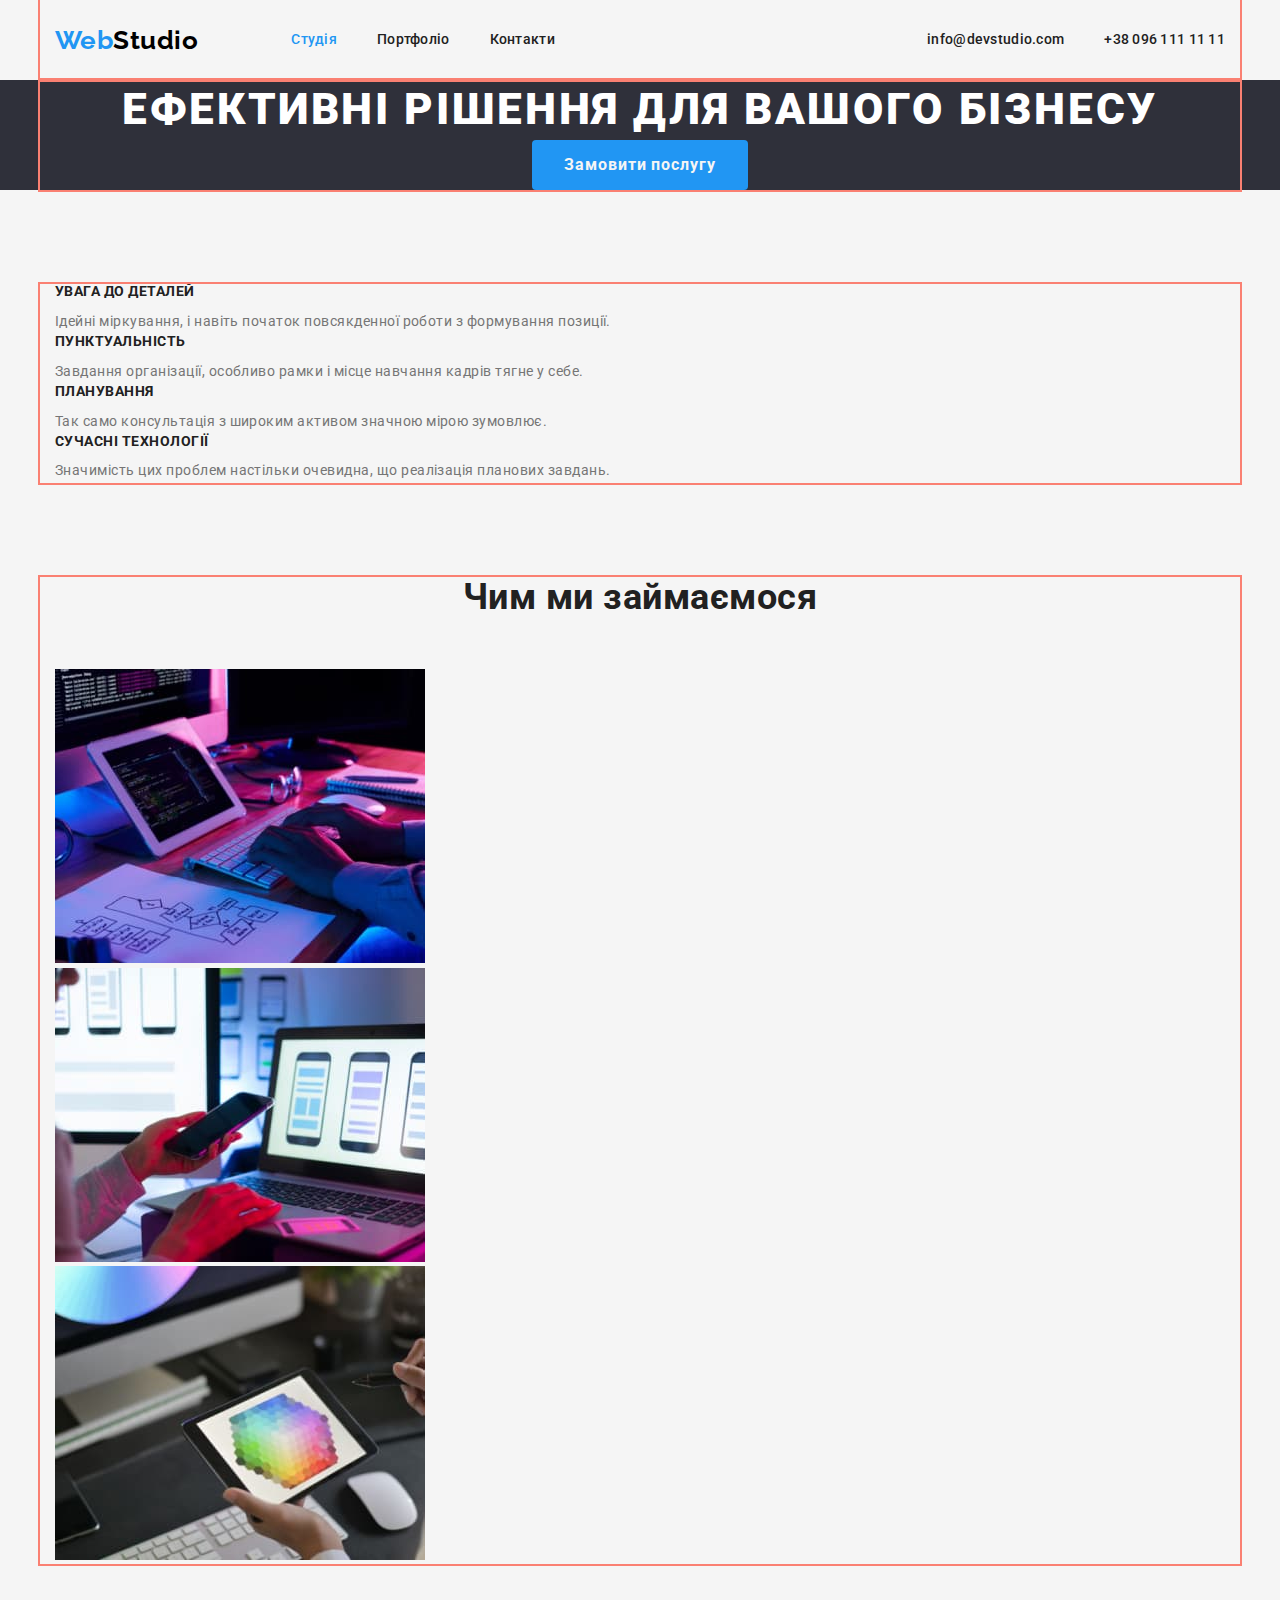
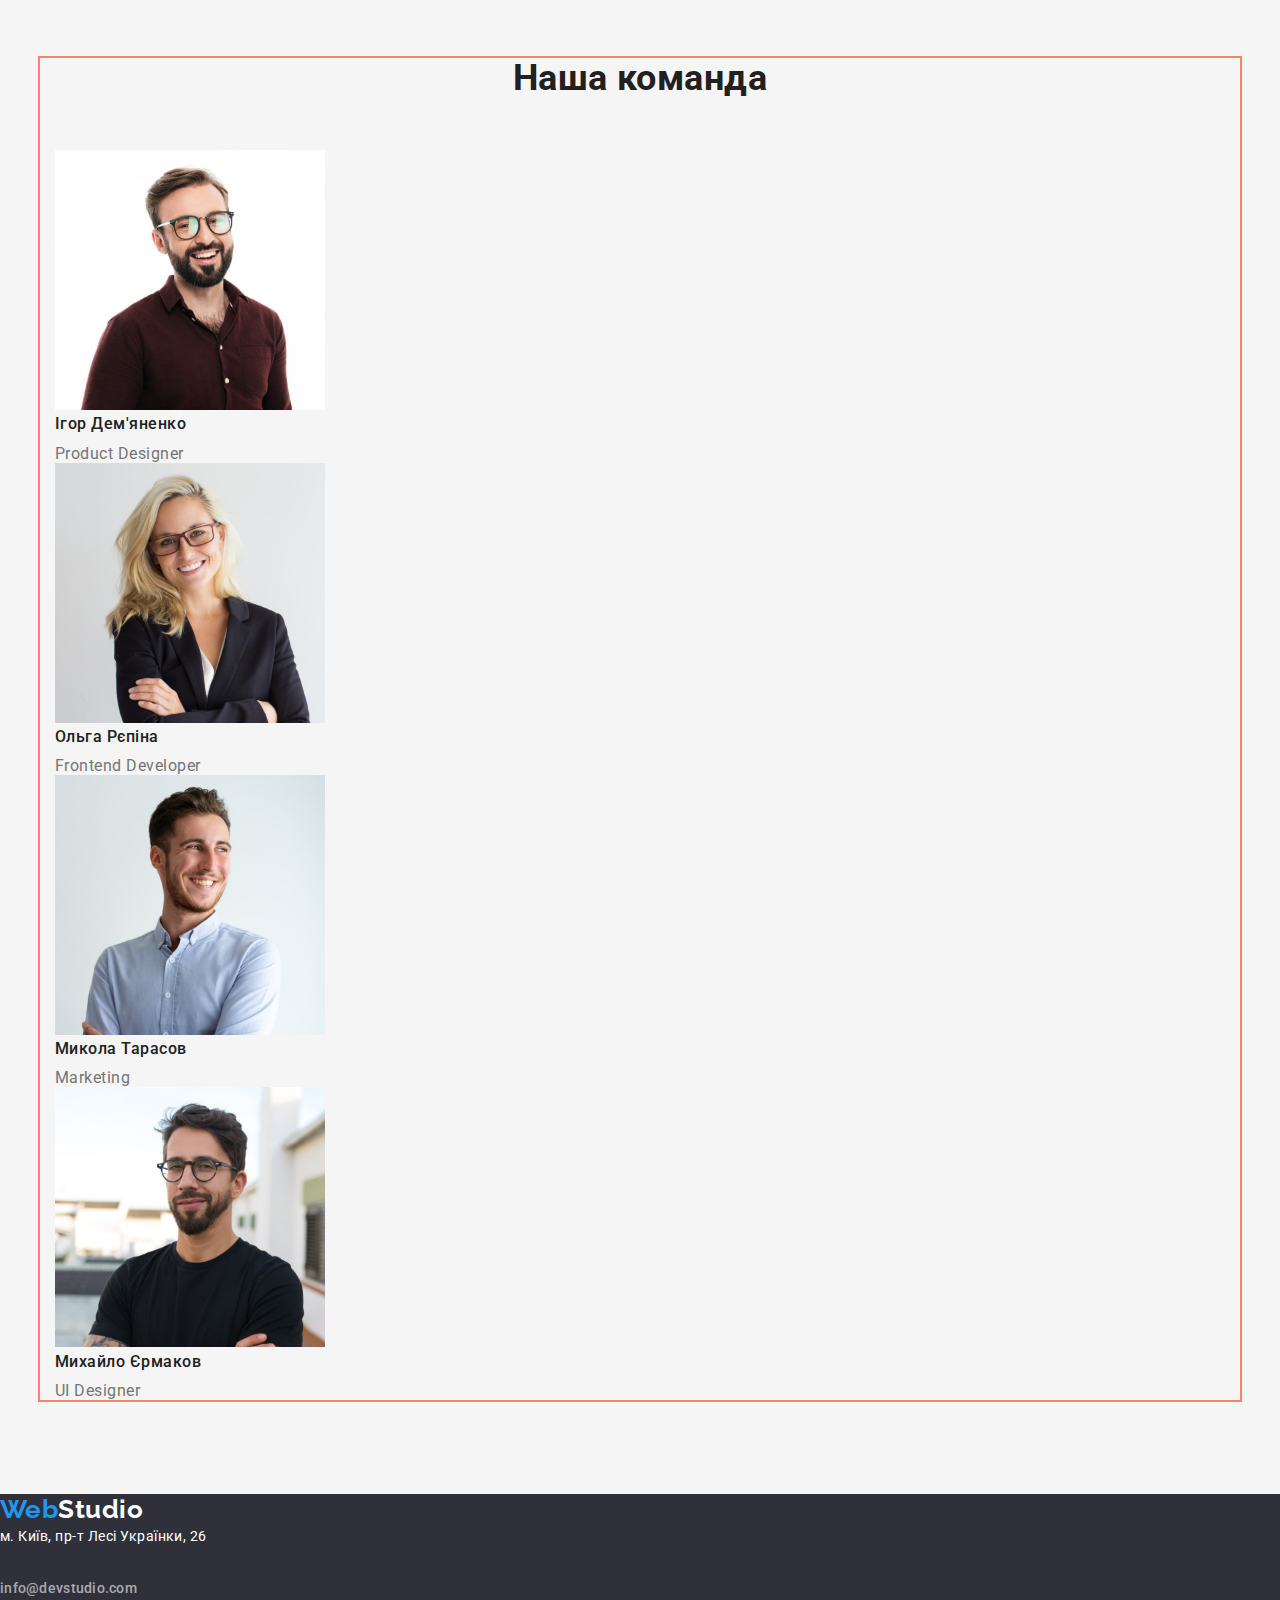
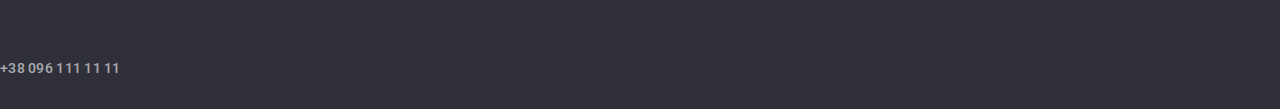
==== commit 81b8fbfc: "Додає падінги і марджини" ====
--- a/index.html
+++ b/index.html
@@ -1,156 +1,177 @@
 <!DOCTYPE html>
 <html lang="uk">
-<head>
-    <meta charset="UTF-8">
-    <meta http-equiv="X-UA-Compatible" content="IE=edge">
-    <meta name="viewport" content="width=device-width, initial-scale=1.0">
+  <head>
+    <meta charset="UTF-8" />
+    <meta http-equiv="X-UA-Compatible" content="IE=edge" />
+    <meta name="viewport" content="width=device-width, initial-scale=1.0" />
     <title>Web Studio</title>
 
-    <link rel="preconnect" href="https://fonts.googleapis.com">
-    <link rel="preconnect" href="https://fonts.gstatic.com" crossorigin>
-    <link href="https://fonts.googleapis.com/css2?family=Raleway:wght@700&family=Roboto:wght@400;500;700;900&display=swap"
-        rel="stylesheet">
-    <link rel="stylesheet" href="./css/styles.css">
-</head>
-<body>
+    <link rel="preconnect" href="https://fonts.googleapis.com" />
+    <link rel="preconnect" href="https://fonts.gstatic.com" crossorigin />
+    <link
+      href="https://fonts.googleapis.com/css2?family=Raleway:wght@700&family=Roboto:wght@400;500;700;900&display=swap"
+      rel="stylesheet"
+    />
+    <link
+      rel="stylesheet"
+      href="https://cdnjs.cloudflare.com/ajax/libs/modern-normalize/1.1.0/modern-normalize.min.css"
+    />
 
+    <link rel="stylesheet" href="./css/styles.css" />
+  </head>
+  <body>
     <!-- Шапка -->
+    <header class="header">    
+        <div class="container main-nav">
+            <a href="./index.html" class="logo link">
+                <span class="accent-logo">Web</span>Studio</a>
 
-    <header class="header">
-    <a href="./index.html" class="logo link"> <span class="accent-logo">Web</span>Studio</a>
-        <nav class="header-nav">
-            <ul class="header-list list">
-                <li class="header-item">
-                    <a href="./index.html" class="header-link link current">Студія</a>
+            <nav class="header-nav">              
+    
+                <ul class="header-list list">
+                    <li class="header-item">
+                        <a href="./index.html" class="header-link link current">Студія</a>
+                    </li>
+                    <li class="header-item">
+                        <a href="./portfolio.html" class="header-link link">Портфоліо</a>
+                    </li>
+                    <li class="header-item">
+                        <a href="" class="header-link link">Контакти</a>
+                    </li>
+                </ul>
+            </nav>
+            <ul class="header-contacts list">
+                <li class="contact-item">
+                    <a href="mailto:info@devstudio.com" class="contacts-email link">info@devstudio.com</a><br />
                 </li>
-                <li class="header-item">
-                    <a href="./portfolio.html" class="header-link link">Портфоліо</a>
-                </li>
-                <li class="header-item">
-                    <a href="" class="header-link link">Контакти</a>
+                <li class="contact-item">
+                    <a href="tel:+380961111111" class="contacts-phone link">+38 096 111 11 11</a>
                 </li>
             </ul>
-        </nav>
-        <ul class="header-contacts list">
-            <li >
-                <a href="mailto:info@devstudio.com" class="contacts-email link" >info@devstudio.com</a><br>
-            </li>
-            <li class="header-link">
-                <a href="tel:+380961111111" class="contacts-phone link">+38 096 111 11 11</a></li>
-        </ul>
-        
+        </div>
     </header>
+    
     <main>
-<!-- Герой -->
-        <section class="hero">
-            <h1 class="hero-title">
-                Ефективні рішення для вашого бізнесу
-            </h1>
-            <button class="primary btn" type="button">Замовити послугу</button>
-        </section>
-        <!-- Опис особливостей -->
-        <section class="features">
-            <h2  class="visually-hidden">Особливості</h2>
+      <!-- Герой -->
+      <section class="hero">
+        <div class="container">
+          <h1 class="hero-title">Ефективні рішення для вашого бізнесу</h1>
+          <button class="primary btn" type="button">Замовити послугу</button>
+        </div>
+      </section>
+      <!-- Опис особливостей -->
+      <section class="features top-sp bottom-sp">
+        <div class="container">
+            <h2 class="visually-hidden">Особливості</h2>
             <ul class="feature-list list">
                 <li class="feature-list-item">
-                    <h3 class="feature-title">
-                        УВАГА ДО ДЕТАЛЕЙ
-                    </h3>
+                    <h3 class="feature-title">УВАГА ДО ДЕТАЛЕЙ</h3>
                     <p class="feature-text">
-                        Ідейні міркування, і навіть початок повсякденної роботи з формування позиції.
-
+                        Ідейні міркування, і навіть початок повсякденної роботи з
+                        формування позиції.
                     </p>
                 </li>
                 <li class="feature-list-item">
-                    <h3 class="feature-title">
-                        ПУНКТУАЛЬНІСТЬ
-                    </h3>
+                    <h3 class="feature-title">ПУНКТУАЛЬНІСТЬ</h3>
                     <p class="feature-text">
-                        Завдання організації, особливо рамки і місце навчання кадрів тягне у себе.
-
+                        Завдання організації, особливо рамки і місце навчання кадрів тягне
+                        у себе.
                     </p>
                 </li>
                 <li class="feature-list-item">
-                    <h3 class="feature-title">
-                        ПЛАНУВАННЯ
-                    </h3>
+                    <h3 class="feature-title">ПЛАНУВАННЯ</h3>
                     <p class="feature-text">
                         Так само консультація з широким активом значною мірою зумовлює.
-
                     </p>
                 </li>
                 <li class="feature-list-item">
-                    <h3 class="feature-title">
-                        СУЧАСНІ ТЕХНОЛОГІЇ
-                    </h3>
+                    <h3 class="feature-title">СУЧАСНІ ТЕХНОЛОГІЇ</h3>
                     <p class="feature-text">
-                        Значимість цих проблем настільки очевидна, що реалізація планових завдань.
+                        Значимість цих проблем настільки очевидна, що реалізація планових
+                        завдань.
                     </p>
                 </li>
-                <li>
+                <li></li>
+            </ul>
+        </div>
 
-                </li>
-            </ul>
-        </section>
-        <!-- Чим ми займаэмося -->
-        <section class="section">
-            <h2 class="section-title">Чим ми займаємося</h2>
-            <ul class="list">
-                <li>
-                    <img src="./images/box1.jpg" alt="бокс 1" width="370">
-                </li>
-                <li>
-                    <img src="./images/box2.jpg" alt="бокс 2" width="370">
-                </li>
-                <li>
-                    <img src="./images/box3.jpg" alt="бокс 3" width="370">
-                </li>
-
-            </ul>
-        </section>
-        <!-- Наша команда -->
-        <section class="team section">
-            <h2 class="section-title">Наша команда</h2>
-            <ul class="list">
-                <li>
-                    <img src="./images/team1.jpg" alt="Ігор Дем'яненко" width="270">
-                    <h3 class="team-member">Ігор Дем'яненко</h3>
-                    <p class="team-position">Product Designer</p>
-                </li>
-                <li>
-                    <img src="./images/team2.jpg" alt="Ольга Рєпіна" width="270">
-                    <h3 class="team-member">Ольга Рєпіна</h3>
-                    <p class="team-position">Frontend Developer</p>
-                </li>
-                <li>
-                    <img src="./images/team3.jpg" alt="Микола Тарасов" width="270">
-                    <h3 class="team-member">Микола Тарасов</h3>
-                    <p class="team-position">Marketing</p>
-                </li>
-                <li>
-                    <img src="./images/team4.jpg" alt="Михайло Єрмаков" width="270">
-                    <h3 class="team-member">Михайло Єрмаков</h3>
-                    <p class="team-position">UI Designer</p>
-                </li>
-            </ul>
-        </section>
+      </section>
+      <!-- Чим ми займаэмося -->
+      <section class="section bottom-sp">
+        <div class="container">
+                    <h2 class="section-title">Чим ми займаємося</h2>
+                    <ul class="list">
+                        <li>
+                            <img src="./images/box1.jpg" alt="бокс 1" width="370" />
+                        </li>
+                        <li>
+                            <img src="./images/box2.jpg" alt="бокс 2" width="370" />
+                        </li>
+                        <li>
+                            <img src="./images/box3.jpg" alt="бокс 3" width="370" />
+                        </li>
+                    </ul>
+        </div>
+      </section>
+      <!-- Наша команда -->
+      <section class="team section bottom-sp">
+        <div class="container">
+                    <h2 class="section-title">Наша команда</h2>
+                    <ul class="list">
+                        <li>
+                            <img src="./images/team1.jpg" alt="Ігор Дем'яненко" width="270" />
+                            <h3 class="team-member">Ігор Дем'яненко</h3>
+                            <p class="team-position">Product Designer</p>
+                        </li>
+                        <li>
+                            <img src="./images/team2.jpg" alt="Ольга Рєпіна" width="270" />
+                            <h3 class="team-member">Ольга Рєпіна</h3>
+                            <p class="team-position">Frontend Developer</p>
+                        </li>
+                        <li>
+                            <img src="./images/team3.jpg" alt="Микола Тарасов" width="270" />
+                            <h3 class="team-member">Микола Тарасов</h3>
+                            <p class="team-position">Marketing</p>
+                        </li>
+                        <li>
+                            <img src="./images/team4.jpg" alt="Михайло Єрмаков" width="270" />
+                            <h3 class="team-member">Михайло Єрмаков</h3>
+                            <p class="team-position">UI Designer</p>
+                        </li>
+                    </ul>
+        </div>
+      </section>
     </main>
     <!-- Підвал -->
     <footer class="footer">
-        <p><a href="./index.html" class="logo link"><span class="accent-logo">Web</span>Studio</a></p>
-        <address class="contacts-address">
-            <a href="https://www.google.com/maps/place/%D0%B1%D1%83%D0%BB%D1%8C%D0%B2%D0%B0%D1%80+%D0%9B%D0%B5%D1%81%D1%96+%D0%A3%D0%BA%D1%80%D0%B0%D1%97%D0%BD%D0%BA%D0%B8,+26,+%D0%9A%D0%B8%D1%97%D0%B2,+02000/@50.4267703,30.537616,18z/data=!4m5!3m4!1s0x40d4cf0e033ecbe9:0x57a4dffefec77da0!8m2!3d50.4265807!4d30.5383859"
-                class="address-text link" target="_blank" rel="noopener noreferrer">
-                м. Київ, пр-т Лесі Українки, 26</a> <br>
-            <a href="mailto:info@devstudio.com" class="contacts-email link">info@devstudio.com</a><br>
-            <a href="tel:+380961111111" class="contacts-phone link">+38 096 111 11 11</a>
-        </address>
+      <p>
+        <a href="./index.html" class="logo link"
+          ><span class="accent-logo">Web</span>Studio</a
+        >
+      </p>
+      <address class="contacts-address">
+        <a
+          href="https://www.google.com/maps/place/%D0%B1%D1%83%D0%BB%D1%8C%D0%B2%D0%B0%D1%80+%D0%9B%D0%B5%D1%81%D1%96+%D0%A3%D0%BA%D1%80%D0%B0%D1%97%D0%BD%D0%BA%D0%B8,+26,+%D0%9A%D0%B8%D1%97%D0%B2,+02000/@50.4267703,30.537616,18z/data=!4m5!3m4!1s0x40d4cf0e033ecbe9:0x57a4dffefec77da0!8m2!3d50.4265807!4d30.5383859"
+          class="address-text link"
+          target="_blank"
+          rel="noopener noreferrer"
+        >
+          м. Київ, пр-т Лесі Українки, 26</a
+        >
+        <br />
+        <a href="mailto:info@devstudio.com" class="contacts-email link"
+          >info@devstudio.com</a
+        ><br />
+        <a href="tel:+380961111111" class="contacts-phone link"
+          >+38 096 111 11 11</a
+        >
+      </address>
     </footer>
-</body>
+  </body>
 </html>
 
 <!-- Футер у Льоші -->
-        <!-- <address class="contacts-address">
+<!-- <address class="contacts-address">
             <a href="./index.html" class="logo link"><span class="accent-logo">Web</span>Studio</a>
             <ul>
                 <li><a 
@@ -164,4 +185,3 @@
                 <li><a href="tel:+380961111111" class="contacts-phone link">+38 096 111 11 11</a></li>
             </ul>
         </address> -->
-
--- a/css/styles.css
+++ b/css/styles.css
@@ -15,7 +15,19 @@
   --footer-color: #2f303a;
 }
 
+html {
+  box-sizing: border-box;
+}
+
+*,
+*::before,
+*::after {
+  box-sizing: inherit;
+}
+
 body {
+  margin: 0;
+
   background-color: var(--background-color);
   color: var(--primary-text-color);
 
@@ -23,12 +35,36 @@
   letter-spacing: 0.03em;
 }
 
+h1,
+h2,
+h3,
+h4,
+h5,
+h6,
+p {
+  margin: 0;
+}
+
+/* Утиліти */
+.link {
+  text-decoration: none;
+}
+
 .list {
   list-style: none;
-}
-
-.link {
-  text-decoration: none;
+
+  margin: 0;
+  padding: 0;
+}
+
+/* Верхні відступи від секцій 94рх */
+.top-sp {
+  padding-top: 94px;
+}
+
+/* Нижні відступи від секцій 94рх */
+.bottom-sp {
+  padding-bottom: 94px;
 }
 
 .visually-hidden {
@@ -44,44 +80,50 @@
   margin: -1px;
 }
 
-.btn {
-  font-weight: 700;
-  font-size: 16px;
-  line-height: 1.88;
-  display: flex;
-  align-items: center;
-  text-align: center;
-  letter-spacing: 0.06em;
-  border-radius: 4px;
-}
-
-.btn.primary {
-  color: var(--background-color);
-  background-color: var(--accent-color);
-}
-
-.btn.secondary {
-  color: var(--accent-color);
-  background-color: var(--background-color);
-}
-
 /* Заголовки рівня h2 */
 .section-title {
+  margin-bottom: 50px;
+
   font-weight: 700;
   font-size: 36px;
   line-height: 1.16;
   text-align: center;
-  /* letter-spacing: 0.03em; */
-  color: var(--title-text-color);
+  color: var(--title-text-color);
+}
+
+.container {
+  width: 100%;
+  max-width: 1200px;
+  margin-left: auto;
+  margin-right: auto;
+  padding-left: 15px;
+  padding-right: 15px;
+  outline: 2px solid salmon;
 }
 
 /* Шапка (Лого+Плсилання+контакти) */
+
+.main-nav {
+  display: flex;
+  align-items: center;
+}
+
+.header-list, .header-contacts {
+  display: flex;
+}
+
+.header-list .header-item:not( :last-child),
+.header-contacts .contact-item:not(:last-child) {
+  margin-right: 40px;
+}
+
 .logo {
+  margin-right: 93px;
+
   font-family: "Raleway";
   font-weight: 700;
   font-size: 26px;
   line-height: 1.19;
-  /* letter-spacing: 0.03em; */
   color: #000000;
 }
 
@@ -90,13 +132,20 @@
   font-weight: 700;
   font-size: 26px;
   line-height: 1.19;
-  /* letter-spacing: 0.03em; */
-  color: var(--accent-color);
+  color: var(--accent-color);
+}
+.header-contacts {
+  margin-left: auto;
 }
 
 .header-link,
 .contacts-email,
 .contacts-phone {
+  display: inline-block;
+  padding-top: 32px;
+  padding-bottom: 32px;
+
+
   font-family: inherit;
   font-weight: 500;
   font-size: 14px;
@@ -118,33 +167,75 @@
   color: var(--accent-color);
 }
 
+
+
+
+
 /* Підглянула у Льоші */
 .hero,
 .footer {
   background-color: var(--footer-color);
 }
 /* Герой \ hero */
+.hero{
+  text-align: center;
+}
+
 .hero-title {
+  /* padding-top: 200px;
+  margin-bottom: 30px; */
+
   font-weight: 900;
   font-size: 44px;
   line-height: 1.36;
-  text-align: center;
+  
   letter-spacing: 0.06em;
   text-transform: uppercase;
   color: #ffffff;
 }
+
+.btn {
+  display: inline-block;
+  border: transparent;
+  border-radius: 4px;
+  min-width: 216px;
+  min-height: 50px;
+  padding-left: 32px;
+  padding-right: 32px;
+  padding-top: 10px;
+  padding-bottom: 10px;
+  
+  font-weight: 700;
+  font-size: 16px;
+  line-height: 1.88;
+
+  letter-spacing: 0.06em;
+}
+
+.btn.primary {
+  color: var(--background-color);
+  background-color: var(--accent-color);
+}
+
+.btn.secondary {
+  /* border: 5px, var(--accent-color) */
+  color: var(--accent-color);
+  background-color: var(--background-color);
+}
 .btn.primary:hover,
 .btn.primary:focus {
   color: var(--accent-color);
   background-color: var(--background-color);
 }
 
+
 /* Особливості \ features */
 .feature-title {
+  margin-bottom: 10px;
+
   font-weight: 700;
   font-size: 14px;
   line-height: 1.14;
-  /* letter-spacing: 0.03em; */
   text-transform: uppercase;
   color: var(--title-text-color);
 }
@@ -152,7 +243,6 @@
 .feature-text {
   font-size: 14px;
   line-height: 1.71;
-  /* letter-spacing: 0.03em; */
   color: var(--primary-text-color);
 }
 
@@ -160,28 +250,30 @@
 
 /* Наша команда */
 .team-member {
+  margin-bottom: 10px;
   font-weight: 500;
   font-size: 16px;
   line-height: 1.19;
-  /* text-align: center; */
-  /* letter-spacing: 0.03em; */
   color: var(--title-text-color);
 }
 
 .team-position {
+  /* margin-bottom: 30px; */
+  
   font-size: 16px;
   line-height: 1.19;
-  /* text-align: center; */
-  /* letter-spacing: 0.03em; */
   color: var(--primary-text-color);
 }
+
+/* .team-position:last-child {
+  margin-bottom: 0;
+} */
 
 /* Футер \ contacts */
 .contacts-address {
   font-style: normal;
   font-size: 14px;
   line-height: 1.71;
-  /* letter-spacing: 0.03em; */
 }
 
 .address-text {
@@ -218,7 +310,6 @@
   font-size: 16px;
   line-height: 1.62;
   text-align: center;
-  /* letter-spacing: 0.03em; */
   color: var(--title-text-color);
 }
 
@@ -246,6 +337,5 @@
 .portfolio-text {
   font-size: 16px;
   line-height: 1.88;
-  /* letter-spacing: 0.03em; */
   color: var(--primary-text-color);
 }
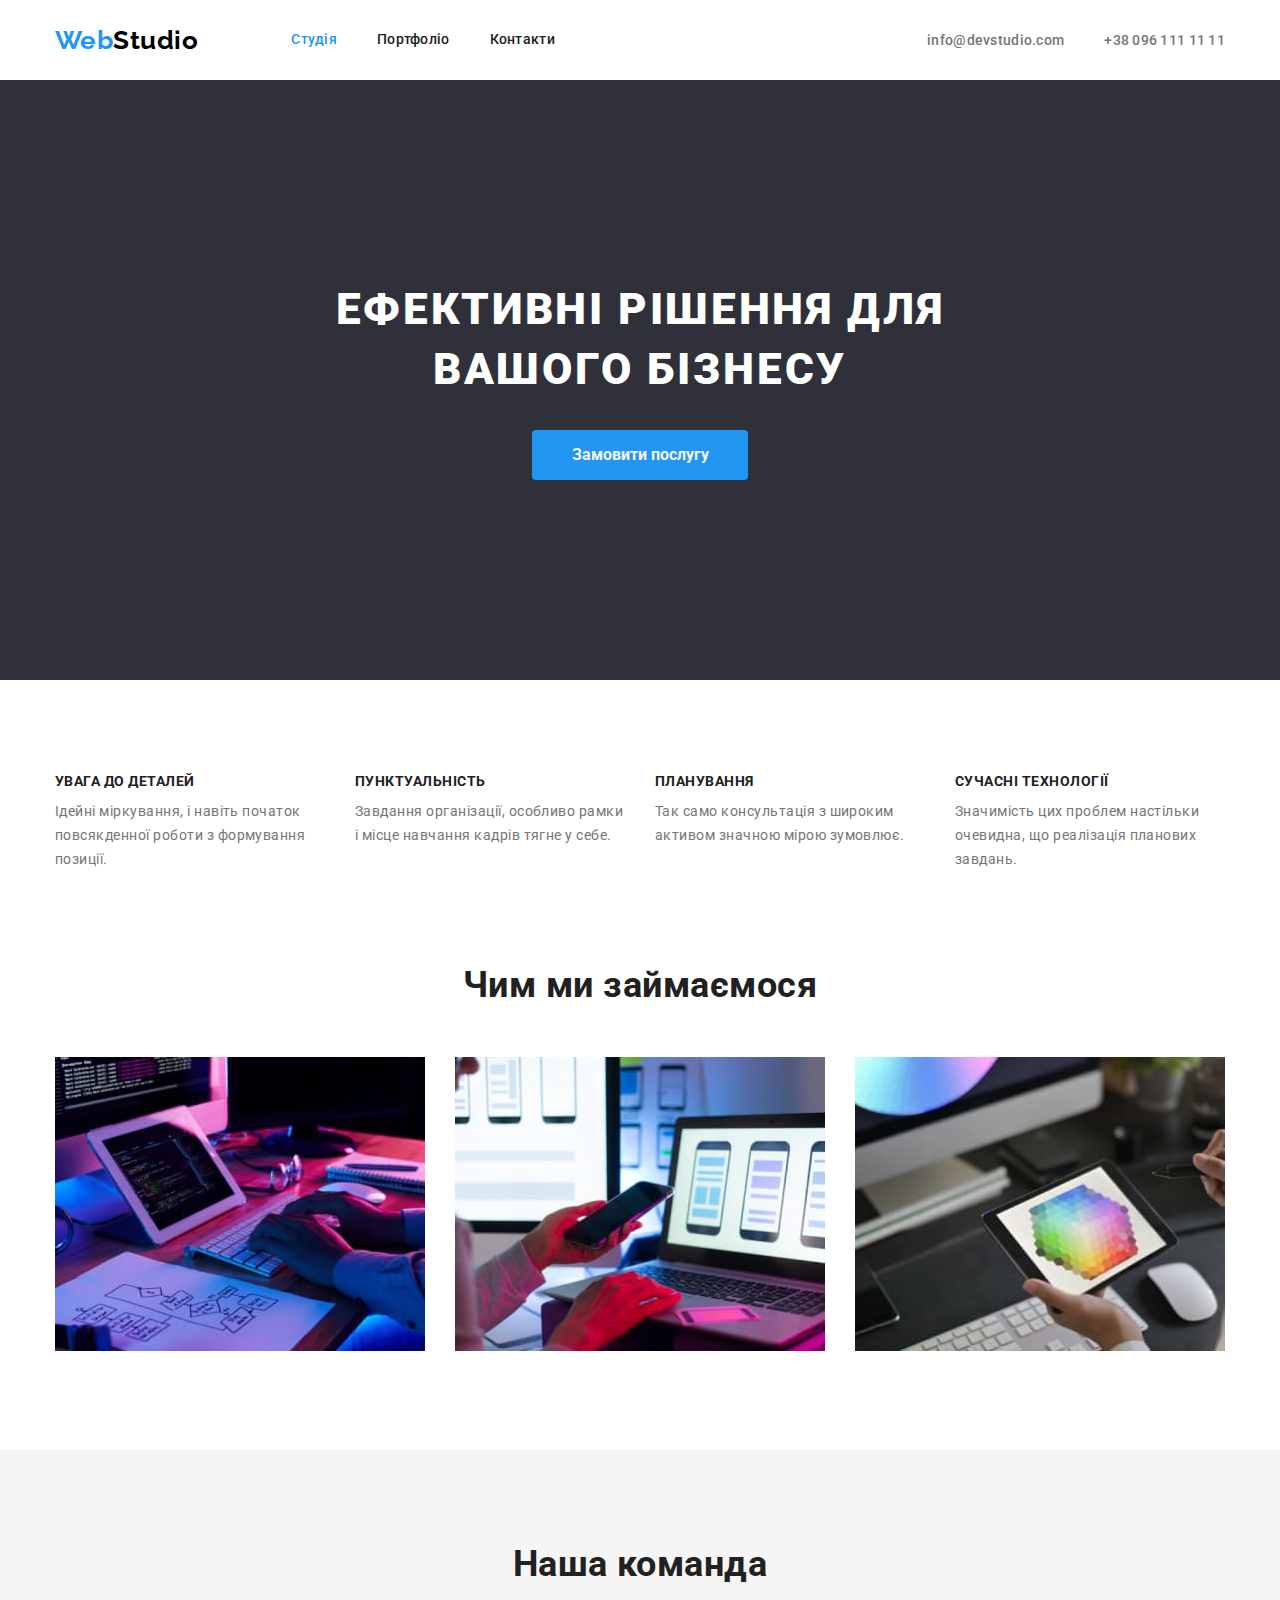
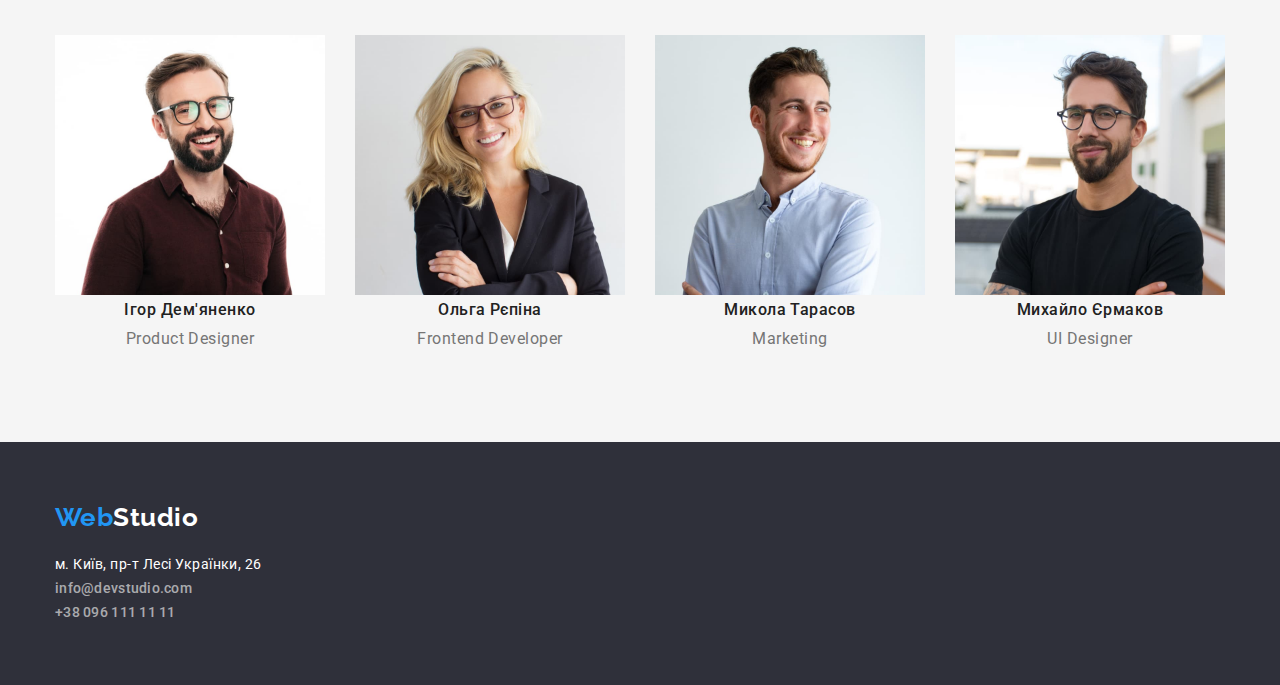
==== commit 04a75960: "Додає флекси" ====
--- a/index.html
+++ b/index.html
@@ -21,36 +21,39 @@
   </head>
   <body>
     <!-- Шапка -->
-    <header class="header">    
-        <div class="container main-nav">
-            <a href="./index.html" class="logo link">
-                <span class="accent-logo">Web</span>Studio</a>
+    <header class="header">
+      <div class="container main-nav">
+        <a href="./index.html" class="logo link">
+          <span class="accent-logo">Web</span>Studio
+        </a>
+        <nav class="header-nav">
+          <ul class="header-list list">
+            <li class="header-item">
+              <a href="./index.html" class="header-link link current">Студія</a>
+            </li>
+            <li class="header-item">
+              <a href="./portfolio.html" class="header-link link">Портфоліо</a>
+            </li>
+            <li class="header-item">
+              <a href="" class="header-link link">Контакти</a>
+            </li>
+          </ul>
+        </nav>
+        <ul class="header-contacts list">
+          <li class="contact-item">
+            <a href="mailto:info@devstudio.com" class="contacts-email link"
+              >info@devstudio.com</a
+            ><br />
+          </li>
+          <li class="contact-item">
+            <a href="tel:+380961111111" class="contacts-phone link"
+              >+38 096 111 11 11</a
+            >
+          </li>
+        </ul>
+      </div>
+    </header>
 
-            <nav class="header-nav">              
-    
-                <ul class="header-list list">
-                    <li class="header-item">
-                        <a href="./index.html" class="header-link link current">Студія</a>
-                    </li>
-                    <li class="header-item">
-                        <a href="./portfolio.html" class="header-link link">Портфоліо</a>
-                    </li>
-                    <li class="header-item">
-                        <a href="" class="header-link link">Контакти</a>
-                    </li>
-                </ul>
-            </nav>
-            <ul class="header-contacts list">
-                <li class="contact-item">
-                    <a href="mailto:info@devstudio.com" class="contacts-email link">info@devstudio.com</a><br />
-                </li>
-                <li class="contact-item">
-                    <a href="tel:+380961111111" class="contacts-phone link">+38 096 111 11 11</a>
-                </li>
-            </ul>
-        </div>
-    </header>
-    
     <main>
       <!-- Герой -->
       <section class="hero">
@@ -62,110 +65,99 @@
       <!-- Опис особливостей -->
       <section class="features top-sp bottom-sp">
         <div class="container">
-            <h2 class="visually-hidden">Особливості</h2>
-            <ul class="feature-list list">
-                <li class="feature-list-item">
-                    <h3 class="feature-title">УВАГА ДО ДЕТАЛЕЙ</h3>
-                    <p class="feature-text">
-                        Ідейні міркування, і навіть початок повсякденної роботи з
-                        формування позиції.
-                    </p>
-                </li>
-                <li class="feature-list-item">
-                    <h3 class="feature-title">ПУНКТУАЛЬНІСТЬ</h3>
-                    <p class="feature-text">
-                        Завдання організації, особливо рамки і місце навчання кадрів тягне
-                        у себе.
-                    </p>
-                </li>
-                <li class="feature-list-item">
-                    <h3 class="feature-title">ПЛАНУВАННЯ</h3>
-                    <p class="feature-text">
-                        Так само консультація з широким активом значною мірою зумовлює.
-                    </p>
-                </li>
-                <li class="feature-list-item">
-                    <h3 class="feature-title">СУЧАСНІ ТЕХНОЛОГІЇ</h3>
-                    <p class="feature-text">
-                        Значимість цих проблем настільки очевидна, що реалізація планових
-                        завдань.
-                    </p>
-                </li>
-                <li></li>
-            </ul>
+          <h2 class="visually-hidden">Особливості</h2>
+          <ul class="feature-list list">
+            <li class="feature-list-item">
+              <h3 class="feature-title">УВАГА ДО ДЕТАЛЕЙ</h3>
+              <p class="feature-text">
+                Ідейні міркування, і навіть початок повсякденної роботи з
+                формування позиції.
+              </p>
+            </li>
+            <li class="feature-list-item">
+              <h3 class="feature-title">ПУНКТУАЛЬНІСТЬ</h3>
+              <p class="feature-text">
+                Завдання організації, особливо рамки і місце навчання кадрів
+                тягне у себе.
+              </p>
+            </li>
+            <li class="feature-list-item">
+              <h3 class="feature-title">ПЛАНУВАННЯ</h3>
+              <p class="feature-text">
+                Так само консультація з широким активом значною мірою зумовлює.
+              </p>
+            </li>
+            <li class="feature-list-item">
+              <h3 class="feature-title">СУЧАСНІ ТЕХНОЛОГІЇ</h3>
+              <p class="feature-text">
+                Значимість цих проблем настільки очевидна, що реалізація
+                планових завдань.
+              </p>
+            </li>
+          </ul>
         </div>
-
       </section>
-      <!-- Чим ми займаэмося -->
-      <section class="section bottom-sp">
+      <!-- Чим ми займаємося -->
+      <section class="works section bottom-sp">
         <div class="container">
-                    <h2 class="section-title">Чим ми займаємося</h2>
-                    <ul class="list">
-                        <li>
-                            <img src="./images/box1.jpg" alt="бокс 1" width="370" />
-                        </li>
-                        <li>
-                            <img src="./images/box2.jpg" alt="бокс 2" width="370" />
-                        </li>
-                        <li>
-                            <img src="./images/box3.jpg" alt="бокс 3" width="370" />
-                        </li>
-                    </ul>
+          <h2 class="section-title">Чим ми займаємося</h2>
+          <ul class="work-list list">
+            <li class="work-item">
+              <img src="./images/box1.jpg" alt="бокс 1" width="370" />
+            </li>
+            <li class="work-item">
+              <img src="./images/box2.jpg" alt="бокс 2" width="370" />
+            </li>
+            <li class="work-item">
+              <img src="./images/box3.jpg" alt="бокс 3" width="370" />
+            </li>
+          </ul>
         </div>
       </section>
       <!-- Наша команда -->
-      <section class="team section bottom-sp">
+      <section class="team section top-sp bottom-sp">
         <div class="container">
-                    <h2 class="section-title">Наша команда</h2>
-                    <ul class="list">
-                        <li>
-                            <img src="./images/team1.jpg" alt="Ігор Дем'яненко" width="270" />
-                            <h3 class="team-member">Ігор Дем'яненко</h3>
-                            <p class="team-position">Product Designer</p>
-                        </li>
-                        <li>
-                            <img src="./images/team2.jpg" alt="Ольга Рєпіна" width="270" />
-                            <h3 class="team-member">Ольга Рєпіна</h3>
-                            <p class="team-position">Frontend Developer</p>
-                        </li>
-                        <li>
-                            <img src="./images/team3.jpg" alt="Микола Тарасов" width="270" />
-                            <h3 class="team-member">Микола Тарасов</h3>
-                            <p class="team-position">Marketing</p>
-                        </li>
-                        <li>
-                            <img src="./images/team4.jpg" alt="Михайло Єрмаков" width="270" />
-                            <h3 class="team-member">Михайло Єрмаков</h3>
-                            <p class="team-position">UI Designer</p>
-                        </li>
-                    </ul>
+          <h2 class="section-title">Наша команда</h2>
+          <ul class="team-list list">
+            <li class="team-item">
+              <img src="./images/team1.jpg" alt="Ігор Дем'яненко" width="270" />
+              <h3 class="team-member">Ігор Дем'яненко</h3>
+              <p class="team-position">Product Designer</p>
+            </li>
+            <li class="team-item">
+              <img src="./images/team2.jpg" alt="Ольга Рєпіна" width="270" />
+              <h3 class="team-member">Ольга Рєпіна</h3>
+              <p class="team-position">Frontend Developer</p>
+            </li>
+            <li class="team-item">
+              <img src="./images/team3.jpg" alt="Микола Тарасов" width="270" />
+              <h3 class="team-member">Микола Тарасов</h3>
+              <p class="team-position">Marketing</p>
+            </li>
+            <li class="team-item">
+              <img src="./images/team4.jpg" alt="Михайло Єрмаков" width="270" />
+              <h3 class="team-member">Михайло Єрмаков</h3>
+              <p class="team-position">UI Designer</p>
+            </li>
+          </ul>
         </div>
       </section>
     </main>
     <!-- Підвал -->
     <footer class="footer">
-      <p>
-        <a href="./index.html" class="logo link"
-          ><span class="accent-logo">Web</span>Studio</a
-        >
-      </p>
-      <address class="contacts-address">
-        <a
-          href="https://www.google.com/maps/place/%D0%B1%D1%83%D0%BB%D1%8C%D0%B2%D0%B0%D1%80+%D0%9B%D0%B5%D1%81%D1%96+%D0%A3%D0%BA%D1%80%D0%B0%D1%97%D0%BD%D0%BA%D0%B8,+26,+%D0%9A%D0%B8%D1%97%D0%B2,+02000/@50.4267703,30.537616,18z/data=!4m5!3m4!1s0x40d4cf0e033ecbe9:0x57a4dffefec77da0!8m2!3d50.4265807!4d30.5383859"
-          class="address-text link"
-          target="_blank"
-          rel="noopener noreferrer"
-        >
-          м. Київ, пр-т Лесі Українки, 26</a
-        >
-        <br />
-        <a href="mailto:info@devstudio.com" class="contacts-email link"
-          >info@devstudio.com</a
-        ><br />
-        <a href="tel:+380961111111" class="contacts-phone link"
-          >+38 096 111 11 11</a
-        >
-      </address>
+      <div class="footer-paddings container">
+              <p class="footer-logo">
+                <a href="./index.html" class="logo link"><span class="accent-logo">Web</span>Studio</a>
+              </p>
+              <address class="contacts-address">
+                <a href="https://www.google.com/maps/place/%D0%B1%D1%83%D0%BB%D1%8C%D0%B2%D0%B0%D1%80+%D0%9B%D0%B5%D1%81%D1%96+%D0%A3%D0%BA%D1%80%D0%B0%D1%97%D0%BD%D0%BA%D0%B8,+26,+%D0%9A%D0%B8%D1%97%D0%B2,+02000/@50.4267703,30.537616,18z/data=!4m5!3m4!1s0x40d4cf0e033ecbe9:0x57a4dffefec77da0!8m2!3d50.4265807!4d30.5383859"
+                  class="address-text link" target="_blank" rel="noopener noreferrer">
+                  м. Київ, пр-т Лесі Українки, 26</a>
+                <br />
+                <a href="mailto:info@devstudio.com" class="contacts-email link">info@devstudio.com</a><br />
+                <a href="tel:+380961111111" class="contacts-phone link">+38 096 111 11 11</a>
+              </address>
+      </div>
     </footer>
   </body>
 </html>
--- a/css/styles.css
+++ b/css/styles.css
@@ -6,6 +6,7 @@
 /* Текст під заголовком #757575 */
 /* Колір заголовків #212121 */
 /* Фон футера #2F303A */
+/* Фон кнопки фільтра #F5F4FA */
 
 :root {
   --primary-text-color: #757575;
@@ -13,6 +14,7 @@
   --accent-color: #2196f3;
   --background-color: #f5f5f5;
   --footer-color: #2f303a;
+  --white: #ffffff;
 }
 
 html {
@@ -28,7 +30,7 @@
 body {
   margin: 0;
 
-  background-color: var(--background-color);
+  background-color: var(--white);
   color: var(--primary-text-color);
 
   font-family: Roboto, sans-serif;
@@ -98,7 +100,7 @@
   margin-right: auto;
   padding-left: 15px;
   padding-right: 15px;
-  outline: 2px solid salmon;
+  /* outline: 2px solid salmon; */
 }
 
 /* Шапка (Лого+Плсилання+контакти) */
@@ -138,9 +140,9 @@
   margin-left: auto;
 }
 
-.header-link,
-.contacts-email,
-.contacts-phone {
+.header-nav .header-link,
+.header-nav .contacts-email,
+.header-nav .contacts-phone {
   display: inline-block;
   padding-top: 32px;
   padding-bottom: 32px;
@@ -151,7 +153,17 @@
   font-size: 14px;
   line-height: 1.14;
   letter-spacing: 0.02em;
-  color: #212121;
+  color: var(--title-text-color);
+}
+/* Тут костилі */
+ .contacts-email,
+ .contacts-phone {
+  font-family: inherit;
+  font-weight: 500;
+  font-size: 14px;
+  line-height: 1.14;
+  letter-spacing: 0.02em;
+  color: var(--primary-text-color);
 }
 
 .header-link:hover,
@@ -179,15 +191,18 @@
 /* Герой \ hero */
 .hero{
   text-align: center;
+  padding-top: 200px;
+  padding-bottom: 200px;
+
 }
 
 .hero-title {
-  /* padding-top: 200px;
-  margin-bottom: 30px; */
-
   font-weight: 900;
   font-size: 44px;
   line-height: 1.36;
+  margin-bottom: 30px;
+  margin-left: 270px;
+  margin-right: 270px;
   
   letter-spacing: 0.06em;
   text-transform: uppercase;
@@ -195,7 +210,7 @@
 }
 
 .btn {
-  display: inline-block;
+  display: block;
   border: transparent;
   border-radius: 4px;
   min-width: 216px;
@@ -204,10 +219,12 @@
   padding-right: 32px;
   padding-top: 10px;
   padding-bottom: 10px;
+  margin-left: auto;
+  margin-right: auto;
   
   font-weight: 700;
   font-size: 16px;
-  line-height: 1.88;
+  line-height: 1.88;f
 
   letter-spacing: 0.06em;
 }
@@ -218,18 +235,33 @@
 }
 
 .btn.secondary {
-  /* border: 5px, var(--accent-color) */
   color: var(--accent-color);
   background-color: var(--background-color);
+  border: 2px, solid, var(--accent-color);
 }
 .btn.primary:hover,
 .btn.primary:focus {
   color: var(--accent-color);
   background-color: var(--background-color);
+  border: 2px, solid, var(--accent-color);
 }
 
 
 /* Особливості \ features */
+.feature-list {
+  display: flex;
+  
+}
+
+.feature-list-item {
+ width: 270px;
+ margin-right: 30px;
+ }
+
+.feature-list-item:last-child {
+  margin-right: 0;
+}
+
 .feature-title {
   margin-bottom: 10px;
 
@@ -247,8 +279,39 @@
 }
 
 /* Чим ми займаємося */
+.work-list {
+  display: flex;
+}
+
+.work-item {
+ width: 370px;
+ margin-right: 30px;
+ }
+
+.work-item:last-child {
+  margin-right: 0;
+}
+
 
 /* Наша команда */
+.team {
+  background-color: var(--background-color);
+}
+
+.team-list {
+  display: flex;
+  text-align: center;
+}
+
+.team-item {
+ width: 270px;
+ margin-right: 30px;
+ }
+
+.team-item:last-child {
+  margin-right: 0;
+}
+
 .team-member {
   margin-bottom: 10px;
   font-weight: 500;
@@ -270,6 +333,15 @@
 } */
 
 /* Футер \ contacts */
+.footer-paddings {
+  padding-top: 60px;
+  padding-bottom: 60px;
+}
+
+.footer-logo {
+  margin-bottom: 20px;
+}
+
 .contacts-address {
   font-style: normal;
   font-size: 14px;
@@ -288,9 +360,14 @@
 .footer .contacts-email,
 .footer .contacts-phone {
   color: rgba(255, 255, 255, 0.6);
+
+  margin-top: 9px;
 }
 
 .footer .logo {
+  margin-bottom: 20px;
+  margin-right: 0;
+
   color: #ffffff;
 }
 
@@ -303,9 +380,39 @@
 /* ------------------Портфоліо----------------- */
 
 /* Фільтри */
+
+.filters {
+  padding-bottom: 50px;
+}
+
+.filter-list {
+  display: flex;
+  justify-content: center;
+  margin-left: auto;
+  margin-right: auto;
+}
+
+.filter-item {
+  display: block;
+  margin-right: 8px;
+  
+}
+.filter-item:last-child {
+  margin-right: 0;
+}
+
+
 .filter-btn {
-  background: #f5f4fa;
+  display:block;
+  border: transparent;
   border-radius: 4px;
+  padding-top: 6px;
+  padding-bottom: 6px;
+  padding-left: 22px;
+  padding-right: 22px;
+  
+  background-color: #f5f4fa;
+ 
   font-weight: 500;
   font-size: 16px;
   line-height: 1.62;
@@ -313,6 +420,8 @@
   color: var(--title-text-color);
 }
 
+
+
 .filter-btn.secondary:hover,
 .filter-btn.secondary:focus {
   color: var(--background-color);
@@ -321,11 +430,29 @@
 
 .btn.primary:hover,
 .btn.primary:focus {
-  color: var(--accent-color);
-  background-color: var(--background-color);
+  color: var(#f5f4fa);
+  background-color:#f5f4fa;
 }
 
 /* Портфоліо */
+.portfolio-list {
+  display: flex;
+  flex-wrap: wrap;
+}
+
+.portfolio-item {
+  width: calc((100% - 60px) / 3);
+  margin-right: 30px;
+  margin-bottom: 30px;
+}
+
+.portfolio-item:nth-last-child(3n+1) {
+  margin-right: 0;
+}
+.portfolio-item:nth-last-child(-n+3) {
+  margin-bottom: 0;
+}
+
 .portfolio-title {
   font-weight: 700;
   font-size: 18px;
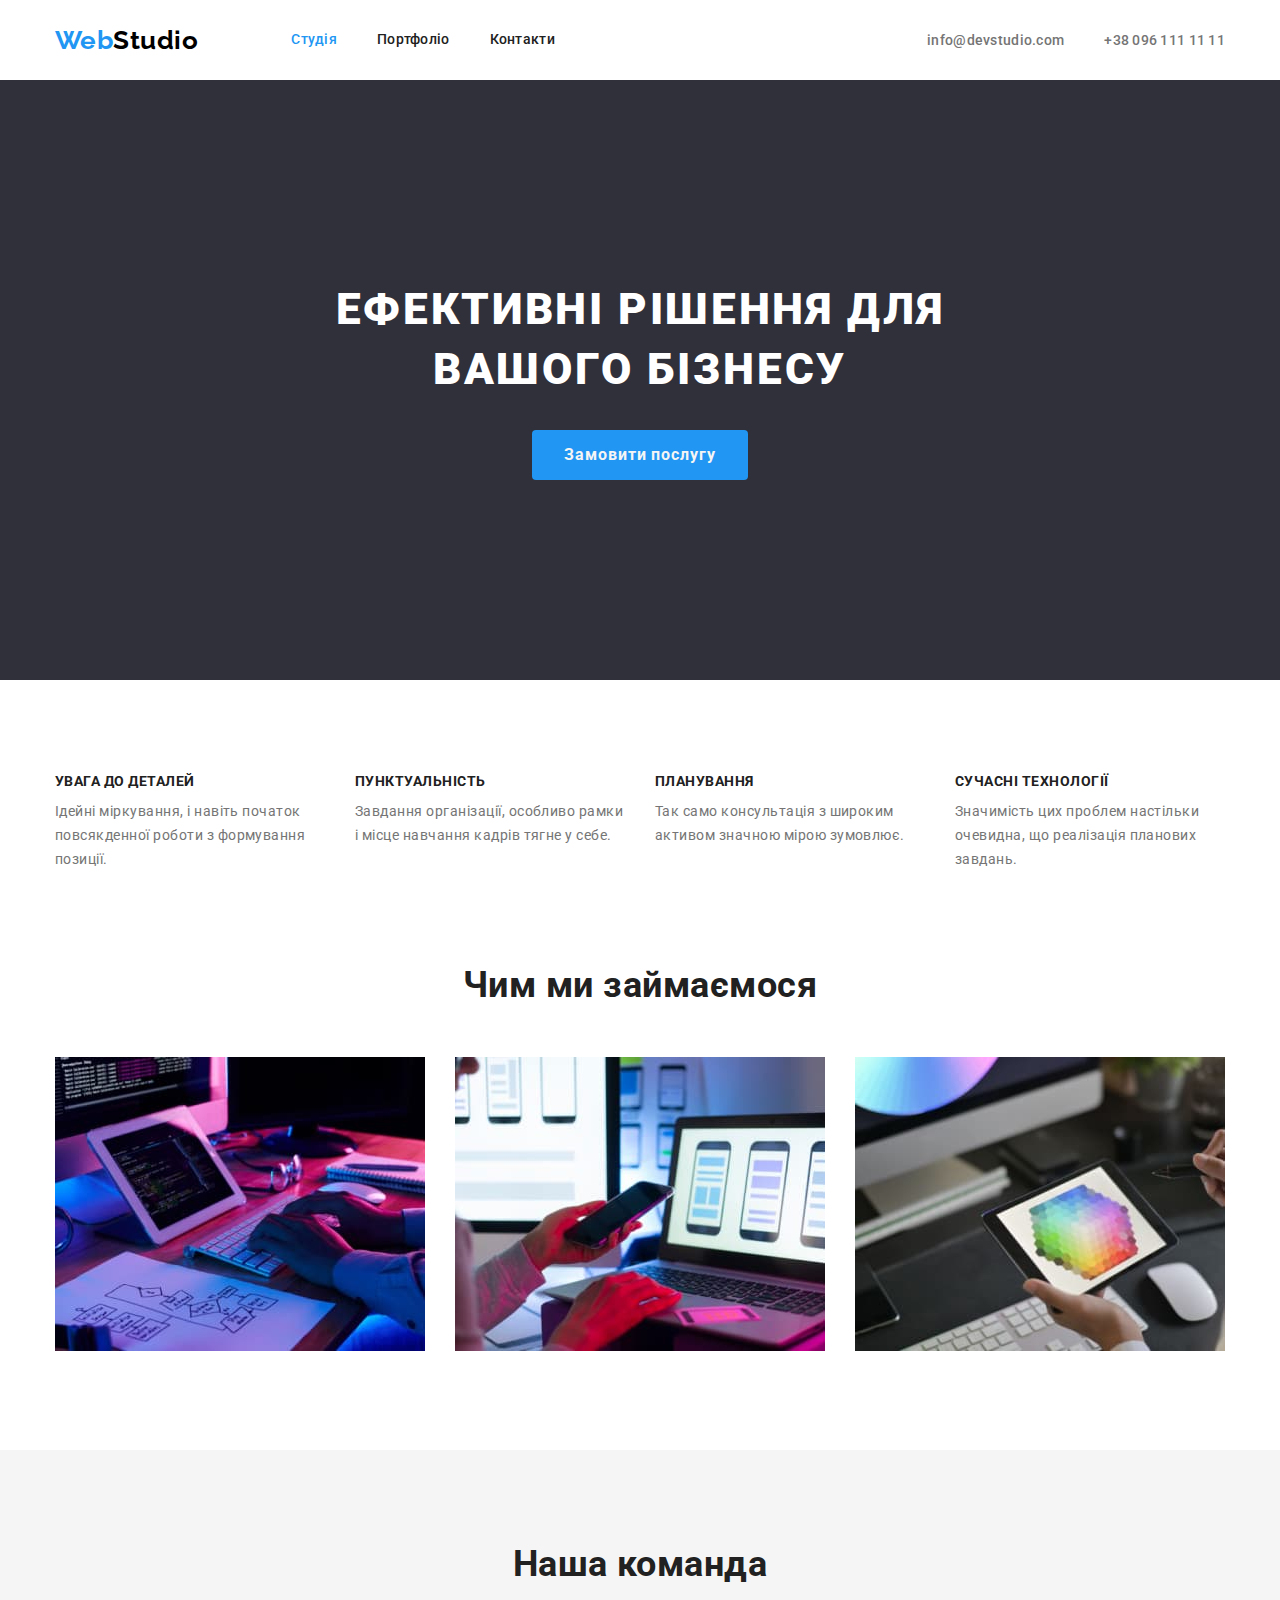
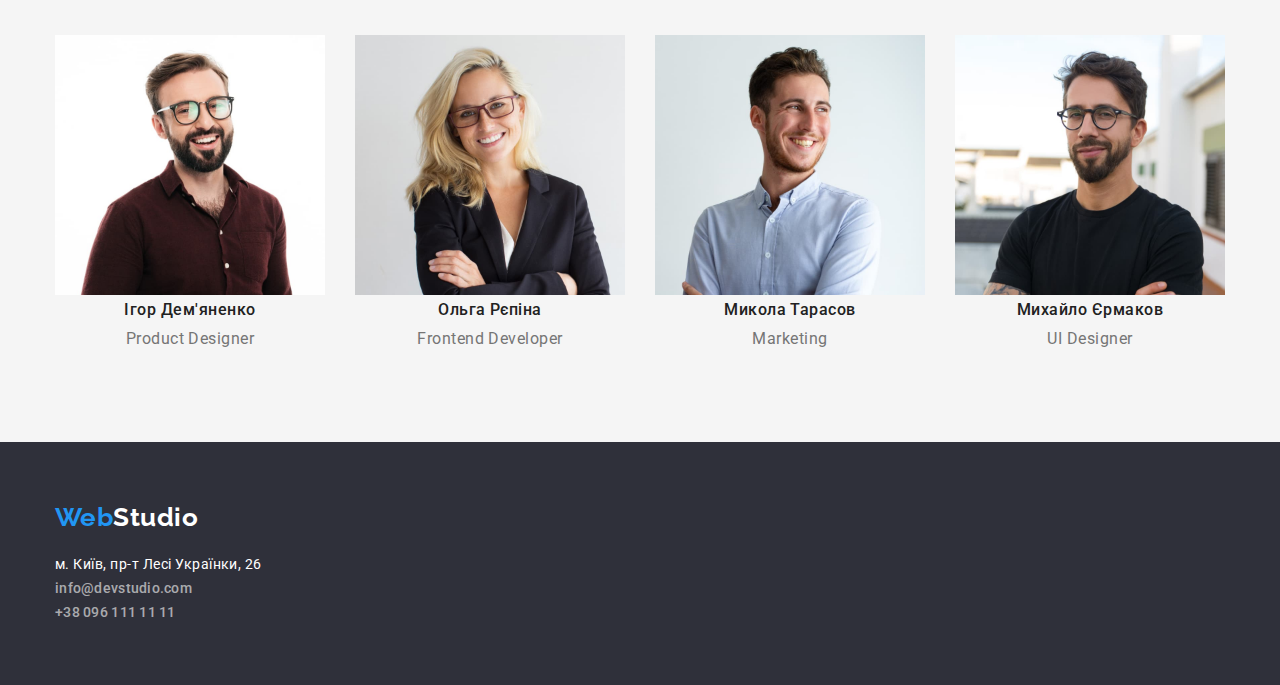
==== commit a590cb1e: "щось" ====
--- a/index.html
+++ b/index.html
@@ -162,18 +162,3 @@
   </body>
 </html>
 
-<!-- Футер у Льоші -->
-<!-- <address class="contacts-address">
-            <a href="./index.html" class="logo link"><span class="accent-logo">Web</span>Studio</a>
-            <ul>
-                <li><a 
-                    href="https://www.google.com/maps/place/%D0%B1%D1%83%D0%BB%D1%8C%D0%B2%D0%B0%D1%80+%D0%9B%D0%B5%D1%81%D1%96+%D0%A3%D0%BA%D1%80%D0%B0%D1%97%D0%BD%D0%BA%D0%B8,+26,+%D0%9A%D0%B8%D1%97%D0%B2,+02000/@50.4267703,30.537616,18z/data=!4m5!3m4!1s0x40d4cf0e033ecbe9:0x57a4dffefec77da0!8m2!3d50.4265807!4d30.5383859" 
-                    class="address-text link"
-                    target="_blank"
-                    rel="noopener noreferrer">
-                    м. Київ, пр-т Лесі Українки, 26</a></li>
-                    
-                <li><a href="mailto:info@devstudio.com" class="contacts-email link">info@devstudio.com</a></li>
-                <li><a href="tel:+380961111111" class="contacts-phone link">+38 096 111 11 11</a></li>
-            </ul>
-        </address> -->
--- a/css/styles.css
+++ b/css/styles.css
@@ -224,8 +224,7 @@
   
   font-weight: 700;
   font-size: 16px;
-  line-height: 1.88;f
-
+  line-height: 1.88;
   letter-spacing: 0.06em;
 }
 
@@ -327,10 +326,6 @@
   line-height: 1.19;
   color: var(--primary-text-color);
 }
-
-/* .team-position:last-child {
-  margin-bottom: 0;
-} */
 
 /* Футер \ contacts */
 .footer-paddings {
@@ -466,3 +461,7 @@
   line-height: 1.88;
   color: var(--primary-text-color);
 }
+
+
+
+/* Карточки */